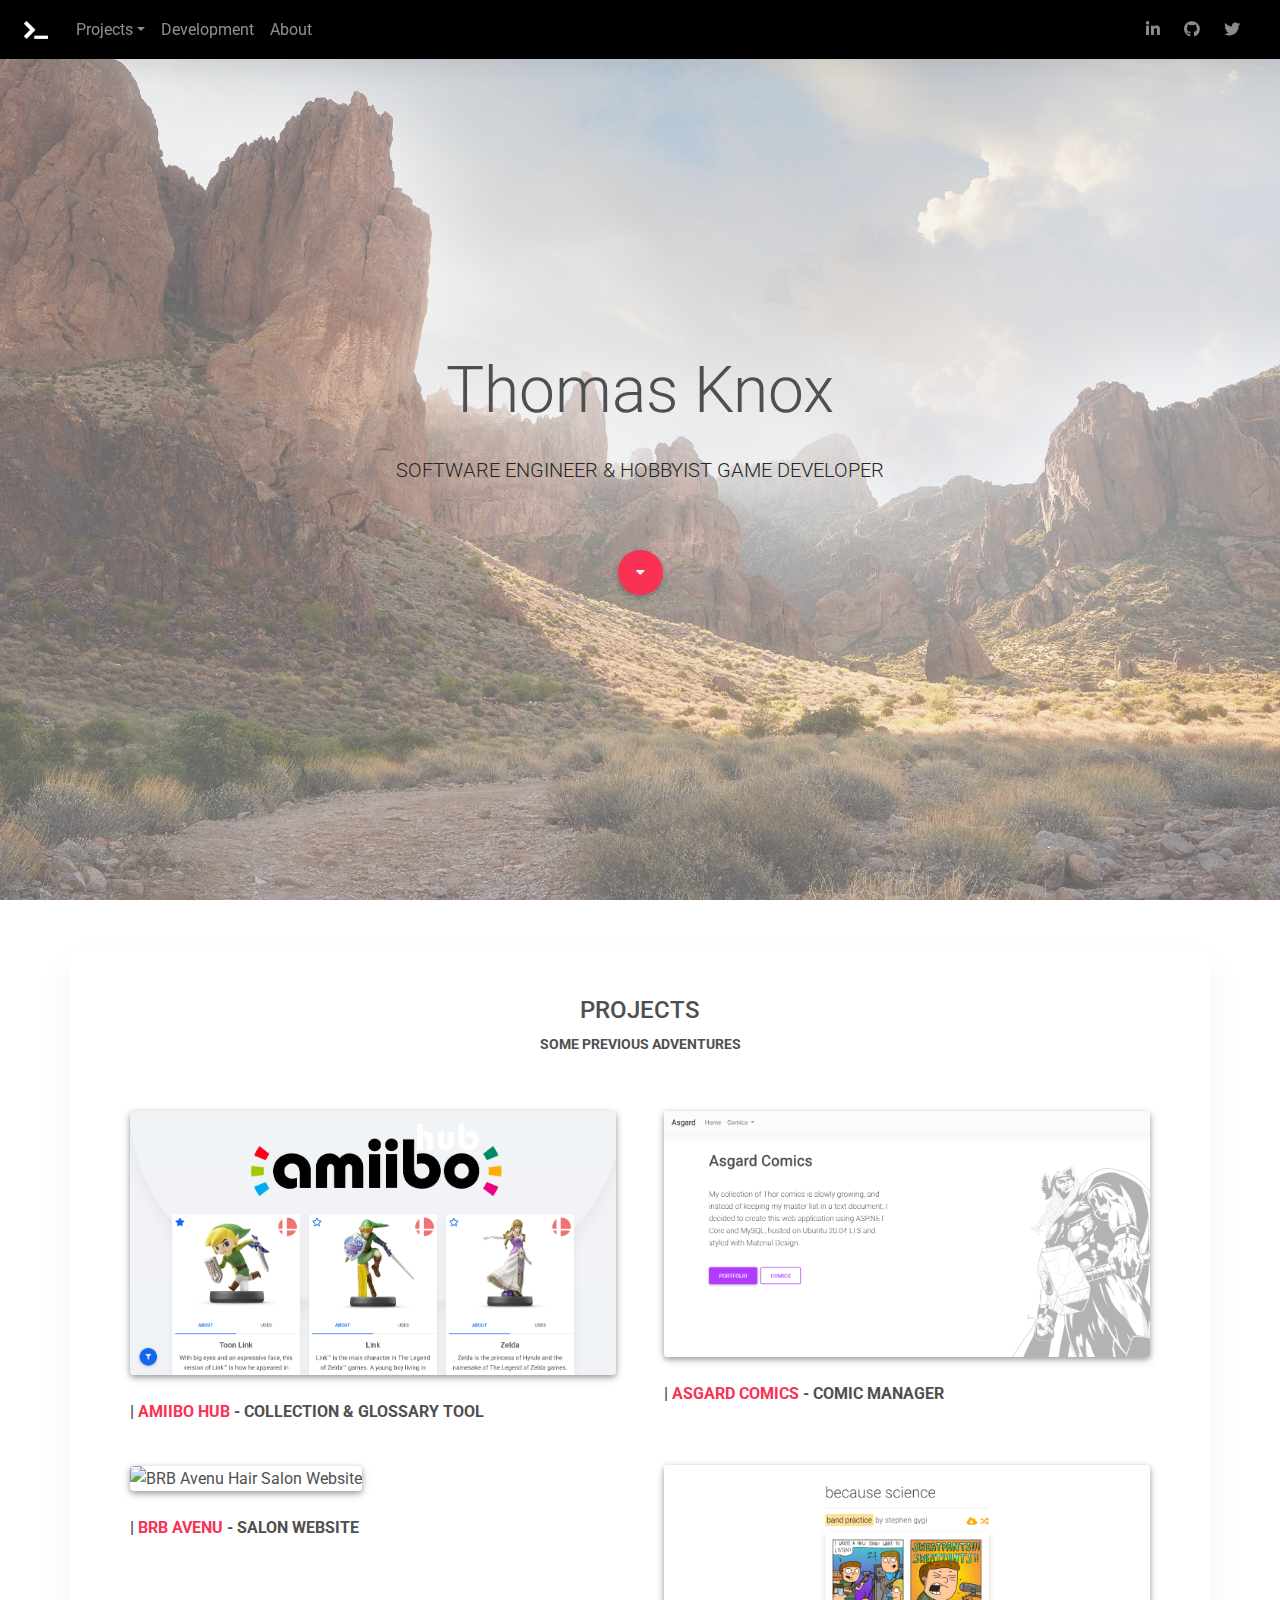
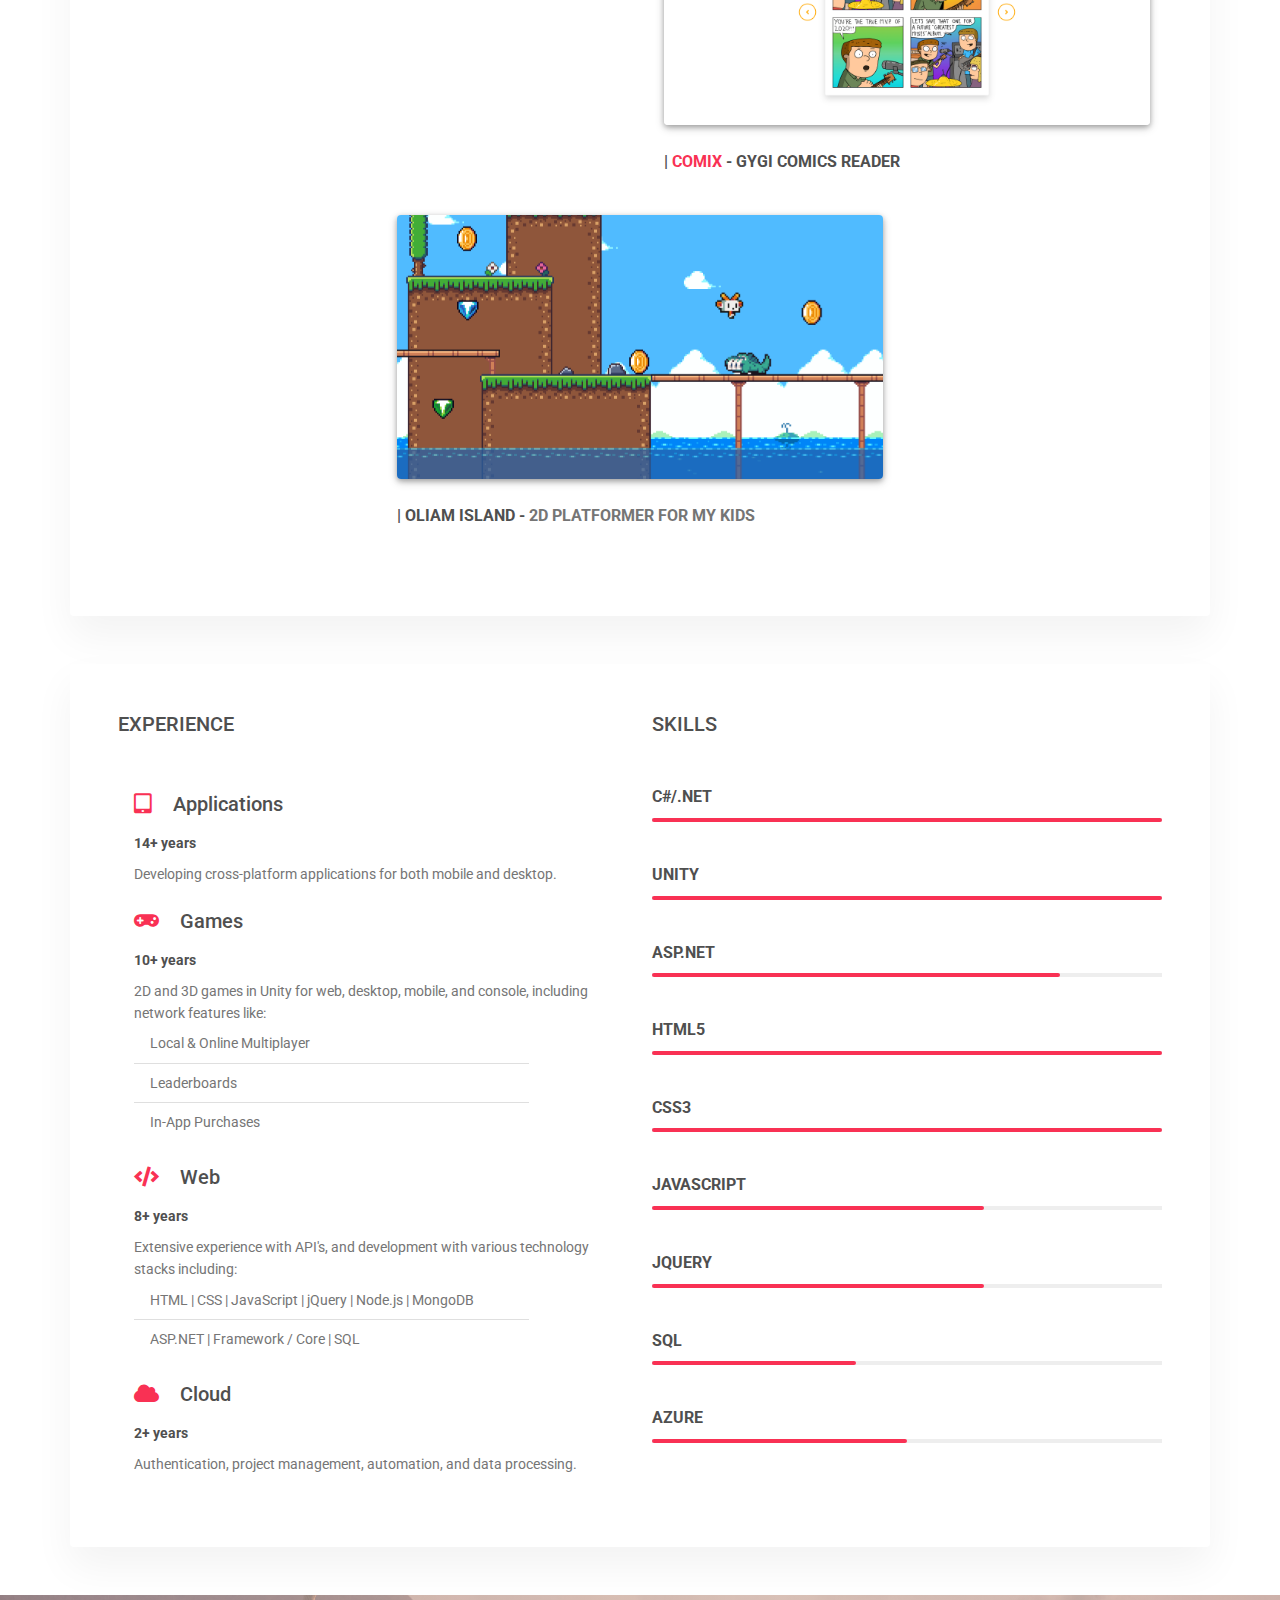
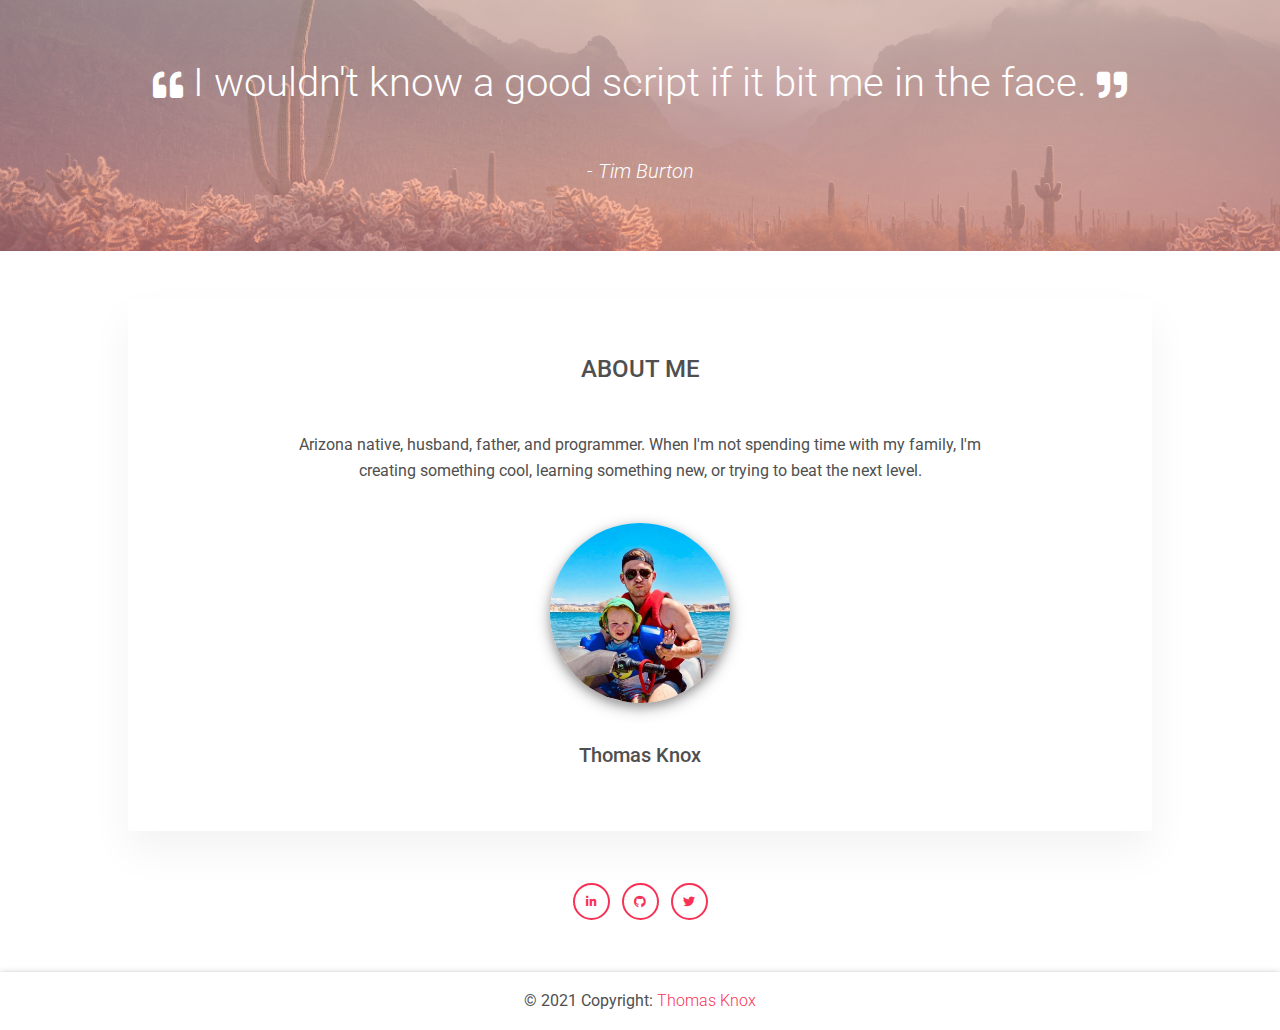
==== index.html @ 69477362 "updated asgard comics project link" ====
<!DOCTYPE html>
<html lang="en">

<head>
  <meta charset="UTF-8" />
  <meta name="viewport" content="width=device-width, initial-scale=1, shrink-to-fit=no" />
  <meta http-equiv="x-ua-compatible" content="ie=edge" />
  <title>Thomas Knox</title>
  <!-- icon -->
  <link rel="icon" href="img/favicon.ico" type="image/x-icon" />
  <!-- font awesome -->
  <link rel="stylesheet" href="https://use.fontawesome.com/releases/v5.15.2/css/all.css" />
  <!-- fonts -->
  <link rel="stylesheet" href="https://fonts.googleapis.com/css2?family=Roboto:wght@300;400;500;700&display=swap" />
  <!-- mdb -->
  <link rel="stylesheet" href="css/mdb.min.css" />
  <!-- custom -->
  <link rel="stylesheet" href="css/styles.css" />
  <link rel="stylesheet" href="fonts/styles.css" />
</head>

<body>

  <!-- navbar -->
  <nav class="navbar navbar-expand-lg fixed-top navbar-dark bg-black">
    <div class="container-fluid px-4">
      <a class="navbar-brand h3 my-auto" href="#">
        <img src="img/brand.png" height="24" alt="" loading="lazy" />
      </a>
      <button class="navbar-toggler ps-0" type="button" data-mdb-toggle="collapse" data-mdb-target="#navbar-collapsed"
        aria-controls="navbar-collapsed" aria-expanded="false" aria-label="Toggle navigation">
        <i class="fas fa-bars"></i>
      </button>
      <div class="collapse navbar-collapse" id="navbar-collapsed">
        <ul class="navbar-nav me-auto mb-2 mb-lg-0">
          <li class="nav-item dropdown">
            <a class="nav-link dropdown-toggle" id="navbarDropdown" role="button" data-mdb-toggle="dropdown"
              aria-expanded="false">Projects</a>
            <ul class="dropdown-menu" aria-labelledby="navbarDropdown">
              <li>
                <a class="dropdown-item amiibo-font" target="_blank" href="https://thorknox.dev/amiibo-hub/">
                  Amiibo Hub
                </a>
              </li>
              <li>
                <a class="dropdown-item norse-font" target="_blank" href="http://74.91.126.238/">
                  Asgard Comics
                </a>
              </li>
              <li>
                <a class="dropdown-item comix-font" target="_blank" href="https://thorknox.dev/comix/">
                  Comix
                </a>
              </li>
              <li>
                <a class="dropdown-item pokemon-font disabled" href="#!">
                  Dex+
                </a>
              </li>
            </ul>
          </li>
          <li class="nav-item">
            <a class="nav-link" aria-current="page" href="#development-experience" 
              data-mdb-smooth-scroll="smooth-scroll" data-mdb-offset="50" data-mdb-duration="150">
              Development
            </a>
          </li>
          <!--
          <li class="nav-item">
            <a class="nav-link" aria-current="page" href="#services" data-mdb-smooth-scroll="smooth-scroll"
              data-mdb-offset="150" data-mdb-duration="225">
              Services
            </a>
          </li>
          -->
          <li class="nav-item">
            <a class="nav-link" aria-current="page" href="#about-me" data-mdb-smooth-scroll="smooth-scroll"
              data-mdb-offset="100" data-mdb-duration="300">
              About
            </a>
          </li>
        </ul>
        <ul class="navbar-nav flex-row">
          <li class="nav-item">
            <a class="nav-link" target="_blank" href="https://www.linkedin.com/in/thomas-knox-584326206/">
              <i class="fab fa-linkedin-in pe-2"></i>
            </a>
          </li>
          <li class="nav-item">
            <a class="nav-link" target="_blank" href="https://github.com/thorkdev">
              <i class="fab fa-github pe-2"></i>
            </a>
          </li>
          <li class="nav-item">
            <a class="nav-link" target="_blank" href="https://twitter.com/thorknox">
              <i class="fab fa-twitter pe-2"></i>
            </a>
          </li>
        </ul>
      </div>
    </div>
  </nav>

  <!-- intro -->
  <div id="intro" class="text-center bg-image vh-100" style="background-image: url('img/background.jpg');">
    <div class="mask" id="intro-mask">
      <div class="d-flex justify-content-center align-items-center h-100 mt-4">
        <div class="">
          <h1 class="display-3 mb-4">
            Thomas Knox
          </h1>
          <p class="text-uppercase text-dark lead mb-5 px-3">
            Software Engineer & Hobbyist Game Developer
          </p>
          <a href="#projects" class="mt-3 btn btn-floating btn-lg btn-danger"
            data-mdb-smooth-scroll="smooth-scroll" data-mdb-offset="100" data-mdb-duration="150">
            <i class="fas fa-caret-down" aria-hidden="true"></i>
          </a>
        </div>
      </div>
    </div>
  </div>

  <!-- projects -->
  <div class="container my-5 p-5 shadow-5 rounded" id="projects">
    <h4 class="text-uppercase text-center">Projects</h4>
    <p class="text-center font-weight-bold small text-uppercase mb-5 pb-2">Some Previous Adventures</p>
    <!--
    <p class="text-center mb-5 mx-auto w-responsive">
      Here are a few things I've been working on recently.
    </p>
    -->
    <div class="lightbox">
      <div class="row d-flex justify-content-center">
        <div class="col-lg-6 mb-4 px-4">
          <img src="img/projects/project-amiibo-hub.png" data-mdb-caption="Quickly filter amiibos, their games, and uses therein."
            data-mdb-img="img/projects/project-amiibo-hub.png" alt="Amiibo Hub Landing Page"
            class="w-100 shadow-1-strong rounded" data-mdb-toggle="tooltip" title="HTML, CSS, JS, JQuery, Material Design" />
            <p class="text-uppercase font-weight-bold mt-4">
              | <a class="link-danger" href="https://thorknox.dev/amiibo-hub/" target="_blank">Amiibo Hub</a> - Collection & Glossary Tool</p>
        </div>
        <div class="col-lg-6 mb-4 px-4">
          <img src="img/projects/project-asgard-comics.png" data-mdb-caption="An Asp.Net Core Web Application I developed to manage my comic book collection."
            data-mdb-img="img/projects/project-asgard-comics.png" alt="Asgard Comics"
            class="w-100 shadow-1-strong rounded" data-mdb-toggle="tooltip" title="Asp.Net Core, HTML, CSS, JS, JQuery, Material Design" />
          <p class="text-uppercase font-weight-bold mt-4">
            | <a class="link-danger" href="https://asgardcomics.azurewebsites.net/" target="_blank">Asgard Comics</a> - Comic Manager</p>
        </div>
        <div class="col-lg-6 mb-4 px-4">
          <img src="img/projects/project-brb-avenu.png" data-mdb-caption="A website I was contracted to design and maintain."
            data-mdb-img="img/projects/project-brb-avenu.png" alt="BRB Avenu Hair Salon Website"
            class="w-100 shadow-1-strong rounded" data-mdb-toggle="tooltip" title="HTML, CSS, JS, Material Design" />
          <p class="text-uppercase font-weight-bold mt-4">
            | <a class="link-danger" href="https://brbavenu.com/" target="_blank">BRB Avenu</a> - Salon Website</p>
        </div>
        <div class="col-lg-6 mb-4 px-4">
          <img src="img/projects/project-comix.png" data-mdb-caption="My friend wanted to read the comics he made!"
            data-mdb-img="img/projects/project-comix.png" alt="Stephen Gygi (Because Science) Comics Reader Website"
            class="w-100 shadow-1-strong rounded" data-mdb-toggle="tooltip" title="HTML, CSS, JS, JQuery, Material Design" />
          <p class="text-uppercase font-weight-bold mt-4">
            | <a class="link-danger" href="https://thorknox.dev/comix/" target="_blank">Comix</a> - Gygi Comics Reader</p>
        </div>
        <div class="col-lg-6 mb-4 px-4">
          <img src="img/projects/project-oliam-island-1.png"
          data-mdb-caption="Level 3 of Oliam Island - a platformer I'm making for my kids." 
            data-mdb-img="img/projects/project-oliam-island-1.png" alt="Kid Friendly 2D Platformer - Level 3 "
            class="w-100 shadow-1-strong rounded" data-mdb-toggle="tooltip" title="C#, Unity" />
            <!-- hidden image -->
            <img src="img/projects/project-oliam-island-0.png" 
              data-mdb-caption="Level select for Oliam Island - a platformer I'm making for my kids."
              data-mdb-img="img/projects/project-oliam-island-0.png" alt="Kid Friendly 2D Platformer - Level Select" 
              style="display: none;" />
            <p class="text-uppercase font-weight-bold mt-4">| Oliam Island -
              <span class="text-muted">2D Platformer for My Kids</span>
            </p>
        </div>
      </div>
    </div>
  </div>

  <!-- development & experience -->
  <div class="container my-5 p-5 shadow-5 rounded" id="development-experience">
    <div class="row">
      <div class="col-lg-6 mb-3 mb-lg-0 pb-2 pb-lg-0 pb-xl-2">
        <h5 class="text-uppercase mb-5">Experience</h5>
        <!-- app development -->
        <figure class="border-left border-danger ps-3 py-2 mb-2">
          <blockquote class="blockquote">
            <h5 class="pb-3">
              <i class="fas fa-tablet-alt me-3 text-danger" aria-hidden="true"></i>
              Applications
            </h5>
          </blockquote>
          <figcaption class="blockquote-footer mb-0">
            <p class="font-weight-bold text-body mb-2">14+ years</p>
            <p class="mb-0">Developing cross-platform applications for both mobile and desktop.</p>
          </figcaption>
        </figure>
        <!-- game development -->
        <figure class="border-left border-danger ps-3 py-2 mb-2">
          <blockquote class="blockquote">
            <h5 class="pb-3">
              <i class="fas fa-gamepad me-3 text-danger" aria-hidden="true"></i>
              Games
            </h5>
          </blockquote>
          <figcaption class="blockquote-footer mb-0">
            <p class="font-weight-bold text-body mb-2">10+ years</p>
            <p class="mb-0">2D and 3D games in Unity for web, desktop, mobile, and console, including network features
              like:</p>
            <ul class="list-group list-group-flush">
              <li class="list-group-item text-muted">Local & Online Multiplayer</li>
              <li class="list-group-item text-muted">Leaderboards</li>
              <li class="list-group-item text-muted">In-App Purchases</li>
            </ul>
          </figcaption>
        </figure>
        <!-- web development -->
        <figure class="border-left border-danger ps-3 py-2 mb-2">
          <blockquote class="blockquote">
            <h5 class="pb-3">
              <i class="fas fa-code me-3 text-danger" aria-hidden="true"></i>
              Web
            </h5>
          </blockquote>
          <figcaption class="blockquote-footer mb-0">
            <p class="font-weight-bold text-body mb-2">8+ years</p>
            <p class="mb-0">Extensive experience with API's, and development with various technology stacks including:
            </p>
            <ul class="list-group list-group-flush">
              <li class="list-group-item text-muted">HTML | CSS | JavaScript | jQuery | Node.js | MongoDB</li>
              <li class="list-group-item text-muted">ASP.NET | Framework / Core | SQL</li>
            </ul>
          </figcaption>
        </figure>
        <!-- cloud development -->
        <figure class="border-left border-danger ps-3 py-2 mb-2">
          <blockquote class="blockquote">
            <h5 class="pb-3">
              <i class="fas fa-cloud me-3 text-danger" aria-hidden="true"></i>
              Cloud
            </h5>
          </blockquote>
          <figcaption class="blockquote-footer mb-0">
            <p class="font-weight-bold text-body mb-2">2+ years</p>
            <p class="mb-0">Authentication, project management, automation, and data processing.</p>
          </figcaption>
        </figure>
      </div>
      <div class="col-lg-6 text-uppercase">
        <h5 class="text-uppercase mb-5">Skills</h5>
        <p class="font-weight-bold mb-2">C#/.Net</p>
        <div class="progress">
          <div class="progress-bar bg-danger rounded" role="progressbar" style="width: 100%;" aria-valuenow="25" aria-valuemin="0"
            aria-valuemax="100"></div>
        </div>
        <p class="font-weight-bold pt-4 mt-3 mb-2">Unity</p>
        <div class="progress">
          <div class="progress-bar bg-danger rounded" role="progressbar" style="width: 100%;" aria-valuenow="25" aria-valuemin="0"
            aria-valuemax="100"></div>
        </div>
        <p class="font-weight-bold pt-4 mt-3 mb-2">ASP.Net</p>
        <div class="progress">
          <div class="progress-bar bg-danger rounded" role="progressbar" style="width: 80%;" aria-valuenow="25" aria-valuemin="0"
            aria-valuemax="100"></div>
        </div>
        <p class="font-weight-bold pt-4 mt-3 mb-2">HTML5</p>
        <div class="progress">
          <div class="progress-bar bg-danger rounded" role="progressbar" style="width: 100%;" aria-valuenow="25" aria-valuemin="0"
            aria-valuemax="100"></div>
        </div>
        <p class="font-weight-bold pt-4 mt-3 mb-2">Css3</p>
        <div class="progress">
          <div class="progress-bar bg-danger rounded" role="progressbar" style="width: 100%;" aria-valuenow="25" aria-valuemin="0"
            aria-valuemax="100"></div>
        </div>
        <p class="font-weight-bold pt-4 mt-3 mb-2">Javascript</p>
        <div class="progress">
          <div class="progress-bar bg-danger rounded" role="progressbar" style="width: 65%;" aria-valuenow="25" aria-valuemin="0"
            aria-valuemax="100"></div>
        </div>
        <p class="font-weight-bold pt-4 mt-3 mb-2">JQuery</p>
        <div class="progress">
          <div class="progress-bar bg-danger rounded" role="progressbar" style="width: 65%;" aria-valuenow="25" aria-valuemin="0"
            aria-valuemax="100"></div>
        </div>
        <p class="font-weight-bold pt-4 mt-3 mb-2">SQL</p>
        <div class="progress">
          <div class="progress-bar bg-danger rounded" role="progressbar" style="width: 40%;" aria-valuenow="25" aria-valuemin="0"
            aria-valuemax="100"></div>
        </div>
        <p class="font-weight-bold pt-4 mt-3 mb-2">Azure</p>
        <div class="progress">
          <div class="progress-bar bg-danger rounded" role="progressbar" style="width: 50%;" aria-valuenow="25" aria-valuemin="0"
            aria-valuemax="100"></div>
        </div>
      </div>
    </div>
  </div>

  <!-- quote -->
  <div class="bg-image text-center" style="background-image:url('img/quote.jpg'); height: 256px;">
    <div class="mask" id="quote-mask">
      <div class="d-flex justify-content-center align-items-center h-100">
        <div class="text-white">
          <p class="display-6 mb-5 px-3">
            <i class="fas fa-quote-left fa-xs" aria-hidden="true"></i>
            I wouldn't know a good script if it bit me in the face.
            <i class="fas fa-quote-right fa-xs" aria-hidden="true"></i>
          </p>
          <p class="lead font-italic mb-0">- Tim Burton </p>
        </div>
      </div>
    </div>
  </div>

  <!-- services -->
  <!--
  <div class="container rounded shadow-5 my-5 py-5" id="services" style="max-width: 80vw;">
    <section class="text-center">
      <h3 class="text-center mb-5">Services</h3>
      <div class="row px-5">
        <div class="col-md-4 mb-4 mb-md-0">
          <div class="card shadow-4" style="min-height: 100%;">
            <div class="card-body">
              <i class="fas fa-code fa-3x mt-3 text-danger"></i>
              <h5 class="card-title my-4">Web Design</h5>
              <p class="card-text mb-3">Create a custom and tailored website for all of your needs.</p>
            </div>
          </div>
        </div>
        <div class="col-md-4 mb-4 mb-md-0">
          <div class="card shadow-4" style="min-height: 100%;">
            <div class="card-body">
              <i class="fas fa-tablet-alt fa-3x mt-3 text-danger"></i>
              <h5 class="card-title my-4">Apps & Games</h5>
              <p class="card-text mb-3">Design, develop, and publish your next ingeniuos idea!</p>
            </div>
          </div>
        </div>
        <div class="col-md-4 mb-4 mb-md-0">
          <div class="card shadow-4" style="min-height: 100%;">
            <div class="card-body">
              <i class="fas fa-store fa-3x mt-3 text-danger"></i>
              <h5 class="card-title my-4">Startup</h5>
              <p class="card-text mb-3">Complete technology consultation to discover all of your needs and their
                solutions.</p>
            </div>
          </div>
        </div>
      </div>
    </section>
  </div>
  -->

  <!-- about me -->
  <div class="container my-5 py-5 shadow-5" id="about-me" style="max-width: 80vw;">
    <section class="p-2 text-center">
      <h4 class="text-uppercase mb-5">About Me</h4>
      <p class="mb-4 mx-auto w-responsive">
        Arizona native, husband, father, and programmer. When I'm not spending time with my family,
        I'm creating something cool, learning something new, or trying to beat the next level.
      </p>
      <div class="mb-1 mx-auto">
        <div class="bg-image ripple p-3" data-mdb-ripple-color="light">
          <img class="img-fluid rounded-circle mb-4 shadow-2-strong" src="img/me.jpg" alt="thomas-knox" style="width: 180px" />
        </div>
        <h5>Thomas Knox</h5>
        <!--<p>Software Engineer</p>-->
      </div>
    </section>
  </div>

  <!-- footer -->
  <footer class="text-center">
    <div class="container">
      <section class="mb-5">
        <!-- linkedin -->
        <a class="btn btn-outline-danger btn-floating m-1" target="_blank"
          href="https://www.linkedin.com/in/thomas-knox-584326206/" role="button">
          <i class="fab fa-linkedin-in"></i>
        </a>
        <!-- github -->
        <a class="btn btn-outline-danger btn-floating m-1" target="_blank" href="https://github.com/thorkdev"
          role="button">
          <i class="fab fa-github"></i>
        </a>
        <!-- twitter -->
        <a class="btn btn-outline-danger btn-floating m-1" target="_blank" href="https://twitter.com/thorknox"
          role="button">
          <i class="fab fa-twitter"></i>
        </a>
      </section>
    </div>
    <div class="text-center shadow-1-strong p-3">
      © 2021 Copyright:
      <a class="link-danger font-weight-light" href="https://thorknox.dev/">Thomas Knox</a>
    </div>
  </footer>

  <!-- mdb -->
  <script type="text/javascript" src="js/mdb.min.js"></script>
  <script type="text/javascript" src="js/storage.min.js"></script>
  <!-- jquery -->
  <script type="text/javascript" src="js/jquery-3.6.0.min.js"></script>
  <script type="text/javascript" src="js/jquery.wait.js"></script>
  <!-- custom -->
  <script type="text/javascript" src="js/scripts.js"></script>
</body>

</html>
---- css/styles.css ----
::-moz-selection { /* firefox */
	color: #FBFBFB;
	background: #F93154;
}
  
::selection {
	color: #FBFBFB;
	background: #F93154;
}

.blockquote-footer:before {
	content: none;
}

.border-left {
	border-left-width: 3px !important;
}

figcaption ul li {
	max-width: 80%;;
}

#navbar-collapsed li a:hover {
	color: #F93154;
}

#quote-mask {
	background: #ff9a9e57;
	background: -webkit-linear-gradient(to top, rgba(255, 154, 158, 0.5), rgba(250, 208, 196, 0.5));
	background: linear-gradient(to top, rgba(255, 154, 158, 0.5), rgba(250, 208, 196, 0.5))
}

#intro-mask {
	background: #e6e9f057;
	background: -webkit-linear-gradient(to top, rgba(230, 233, 240, 0.4), rgba(238, 241, 245, 0.4));
	background: linear-gradient(to top, rgba(230, 233, 240, 0.4), rgba(238, 241, 245, 0.4))
}
---- fonts/styles.css ----
@font-face {
	font-family: 'amiibo-font';
	src: url('amiibo-font/amiibo-font.woff2') format('woff2'), /* newer */
		 url('amiibo-font/amiibo-font.woff') format('woff'); /* older */
}

@font-face {
	font-family: 'pokemon-font';
	src: url('pokemon-font/pocket-monk.woff2') format('woff2'), /* newer */
		 url('pokemon-font/pocket-monk.woff') format('woff'); /* older */
}

@font-face {
	font-family: 'comix-font';
	src: url('comix-font/comix.woff2') format('woff2'), /* newer */
		 url('comix-font/comix.woff') format('woff'); /* older */
}

@font-face {
	font-family: 'norse-font';
	src: url('norse-font/norse.woff2') format('woff2'), /* newer */
		 url('norse-font/norse.woff') format('woff'); /* older */
}

.amiibo-font {
	font-family: 'amiibo-font';
}

.pokemon-font {
	font-family: 'pokemon-font';
}

.comix-font {
	font-family: 'comix-font';
	letter-spacing: 2px;
}

.norse-font {
	font-family: 'norse-font';
}
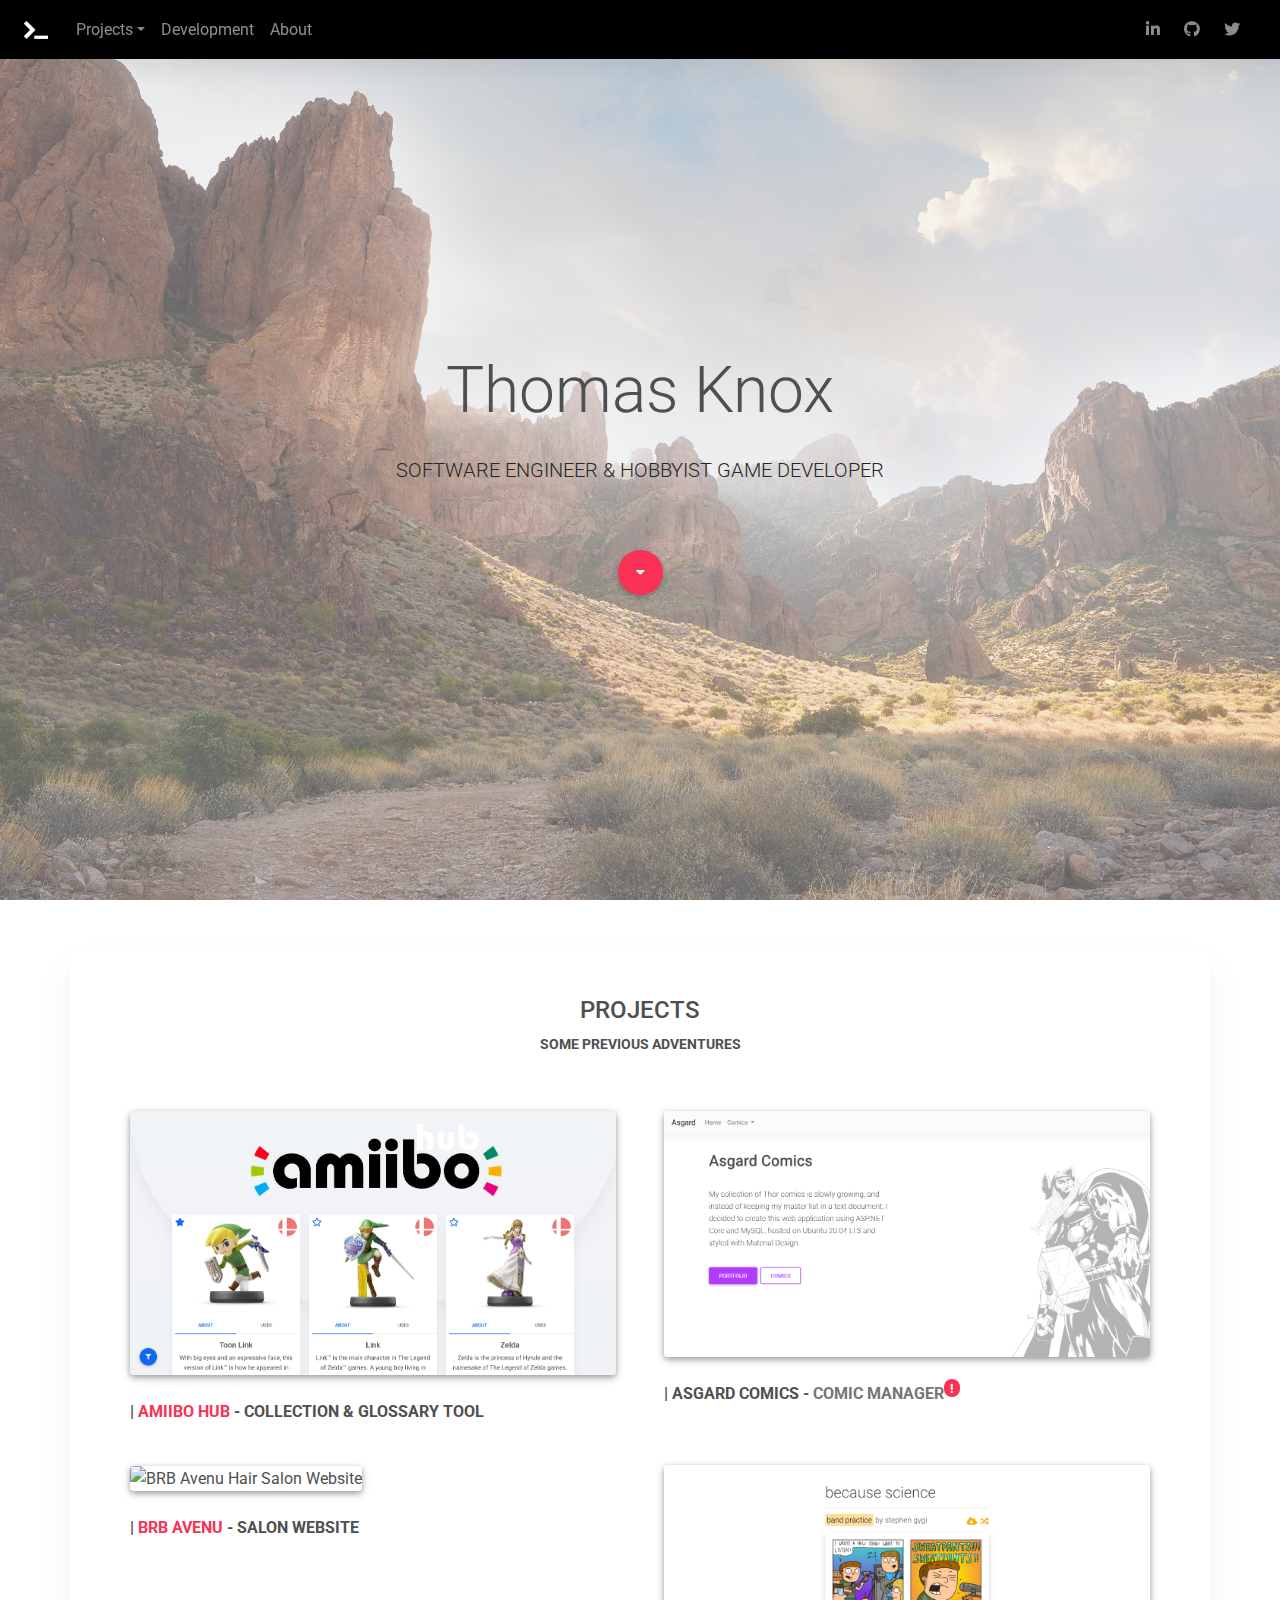
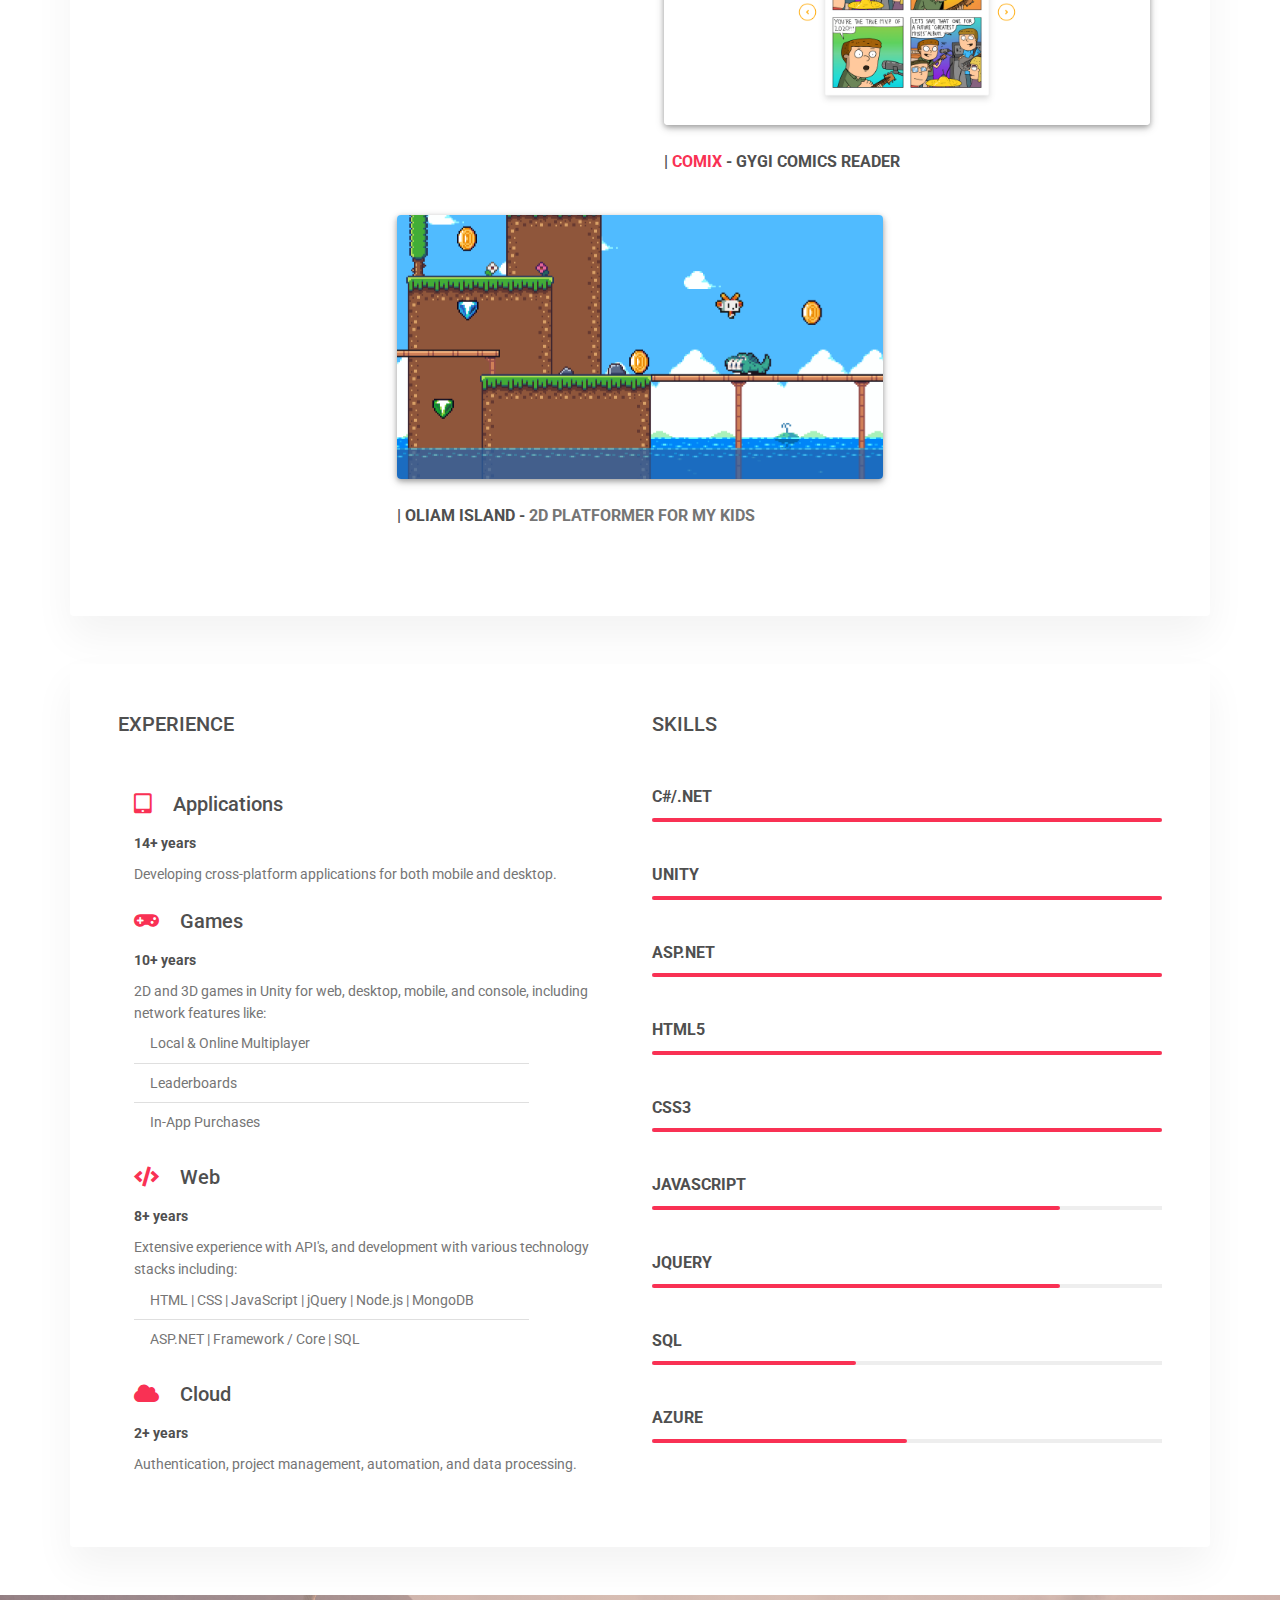
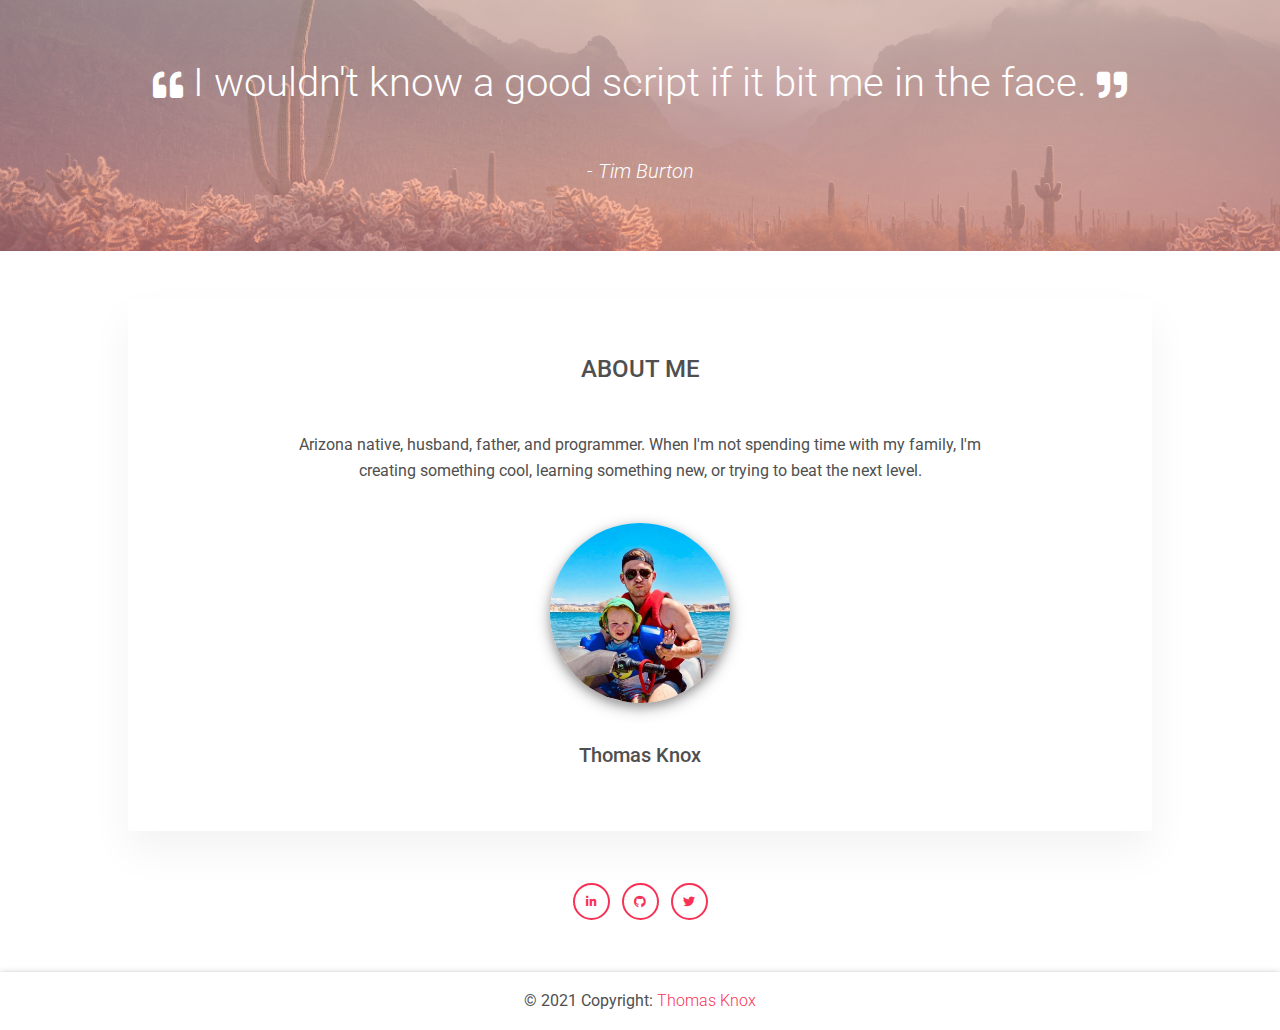
==== commit 0ef68a50: "updated site" ====
--- a/index.html
+++ b/index.html
@@ -143,8 +143,20 @@
           <img src="img/projects/project-asgard-comics.png" data-mdb-caption="An Asp.Net Core Web Application I developed to manage my comic book collection."
             data-mdb-img="img/projects/project-asgard-comics.png" alt="Asgard Comics"
             class="w-100 shadow-1-strong rounded" data-mdb-toggle="tooltip" title="Asp.Net Core, HTML, CSS, JS, JQuery, Material Design" />
-          <p class="text-uppercase font-weight-bold mt-4">
-            | <a class="link-danger" href="https://asgardcomics.azurewebsites.net/" target="_blank">Asgard Comics</a> - Comic Manager</p>
+          <img src="img/projects/asgard/asgard-search-desktop.png" data-mdb-caption="Search View for Desktop"
+            data-mdb-img="img/projects/asgard/asgard-search-desktop.png" alt="Asgard Comics Search View" style="display: none;" />
+          <img src="img/projects/asgard/asgard-details-desktop.png" data-mdb-caption="Comic Details View for Desktop"
+            data-mdb-img="img/projects/asgard/asgard-details-desktop.png" alt="Asgard Comics Comic Details View" style="display: none;" />
+          <img src="img/projects/asgard/asgard-cards-desktop.png" data-mdb-caption="Cards List View for Desktop"
+            data-mdb-img="img/projects/asgard/asgard-cards-desktop.png" alt="Asgard Comics Cards List View" style="display: none;" />
+          <img src="img/projects/asgard/asgard-home-nav-mobile.png" data-mdb-caption="Home displaying Nav Dropdown on Mobile"
+            data-mdb-img="img/projects/asgard/asgard-home-nav-mobile.png" alt="Asgard Comics Home with Nav Dropdown" style="display: none;" />
+          <img src="img/projects/asgard/asgard-cards-mobile.png" data-mdb-caption="Cards List View on Mobile"
+            data-mdb-img="img/projects/asgard/asgard-cards-mobile.png" alt="Asgard Comics Cards List View" style="display: none;" />
+          <p class="text-uppercase font-weight-bold mt-4" data-mdb-toggle="tooltip" title="Stopped Azure hosting to reduce costs...">
+            | Asgard Comics - <span class="text-muted">Comic Manager</span>
+            <span class="badge rounded-pill badge-notification bg-danger ms-0" style="font-size: small;">!</span>
+          </p>
         </div>
         <div class="col-lg-6 mb-4 px-4">
           <img src="img/projects/project-brb-avenu.png" data-mdb-caption="A website I was contracted to design and maintain."
@@ -261,27 +273,27 @@
         </div>
         <p class="font-weight-bold pt-4 mt-3 mb-2">ASP.Net</p>
         <div class="progress">
+          <div class="progress-bar bg-danger rounded" role="progressbar" style="width: 100%;" aria-valuenow="25" aria-valuemin="0"
+            aria-valuemax="100"></div>
+        </div>
+        <p class="font-weight-bold pt-4 mt-3 mb-2">HTML5</p>
+        <div class="progress">
+          <div class="progress-bar bg-danger rounded" role="progressbar" style="width: 100%;" aria-valuenow="25" aria-valuemin="0"
+            aria-valuemax="100"></div>
+        </div>
+        <p class="font-weight-bold pt-4 mt-3 mb-2">Css3</p>
+        <div class="progress">
+          <div class="progress-bar bg-danger rounded" role="progressbar" style="width: 100%;" aria-valuenow="25" aria-valuemin="0"
+            aria-valuemax="100"></div>
+        </div>
+        <p class="font-weight-bold pt-4 mt-3 mb-2">Javascript</p>
+        <div class="progress">
           <div class="progress-bar bg-danger rounded" role="progressbar" style="width: 80%;" aria-valuenow="25" aria-valuemin="0"
             aria-valuemax="100"></div>
         </div>
-        <p class="font-weight-bold pt-4 mt-3 mb-2">HTML5</p>
-        <div class="progress">
-          <div class="progress-bar bg-danger rounded" role="progressbar" style="width: 100%;" aria-valuenow="25" aria-valuemin="0"
-            aria-valuemax="100"></div>
-        </div>
-        <p class="font-weight-bold pt-4 mt-3 mb-2">Css3</p>
-        <div class="progress">
-          <div class="progress-bar bg-danger rounded" role="progressbar" style="width: 100%;" aria-valuenow="25" aria-valuemin="0"
-            aria-valuemax="100"></div>
-        </div>
-        <p class="font-weight-bold pt-4 mt-3 mb-2">Javascript</p>
-        <div class="progress">
-          <div class="progress-bar bg-danger rounded" role="progressbar" style="width: 65%;" aria-valuenow="25" aria-valuemin="0"
-            aria-valuemax="100"></div>
-        </div>
         <p class="font-weight-bold pt-4 mt-3 mb-2">JQuery</p>
         <div class="progress">
-          <div class="progress-bar bg-danger rounded" role="progressbar" style="width: 65%;" aria-valuenow="25" aria-valuemin="0"
+          <div class="progress-bar bg-danger rounded" role="progressbar" style="width: 80%;" aria-valuenow="25" aria-valuemin="0"
             aria-valuemax="100"></div>
         </div>
         <p class="font-weight-bold pt-4 mt-3 mb-2">SQL</p>
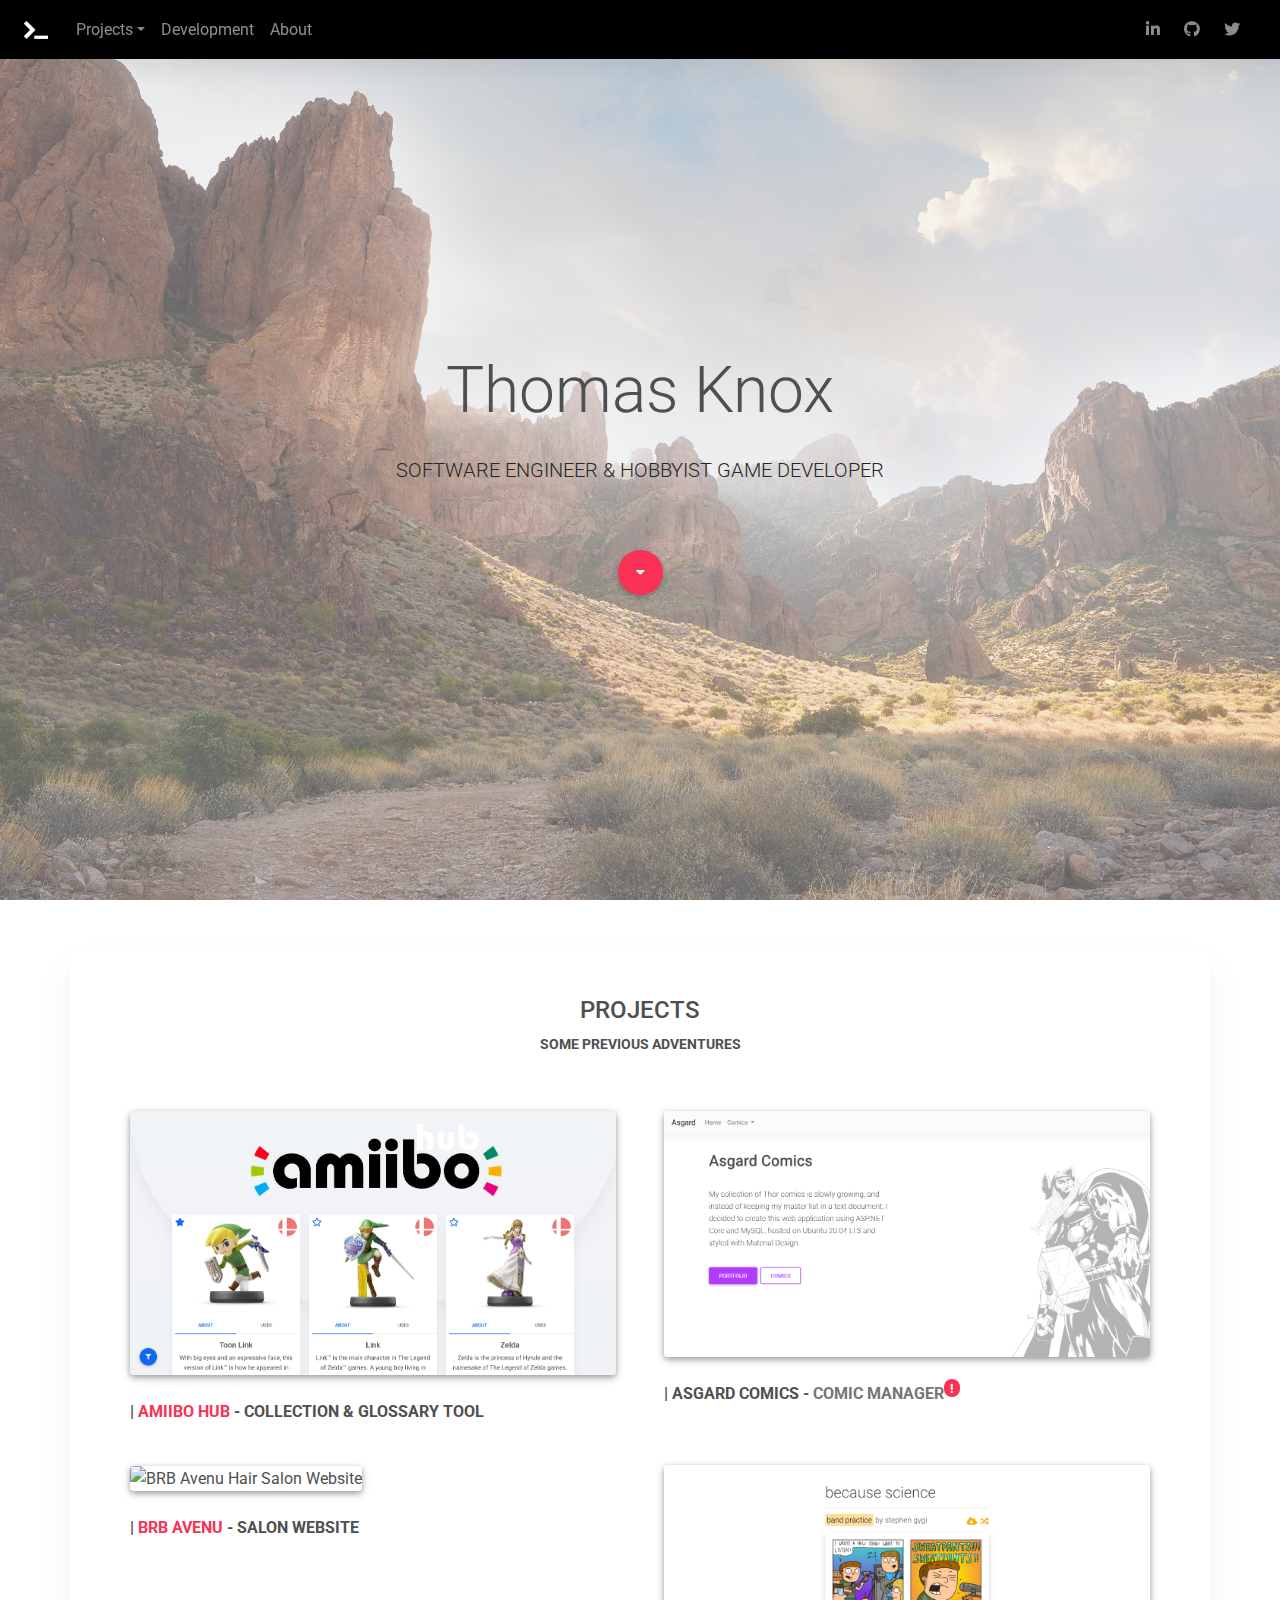
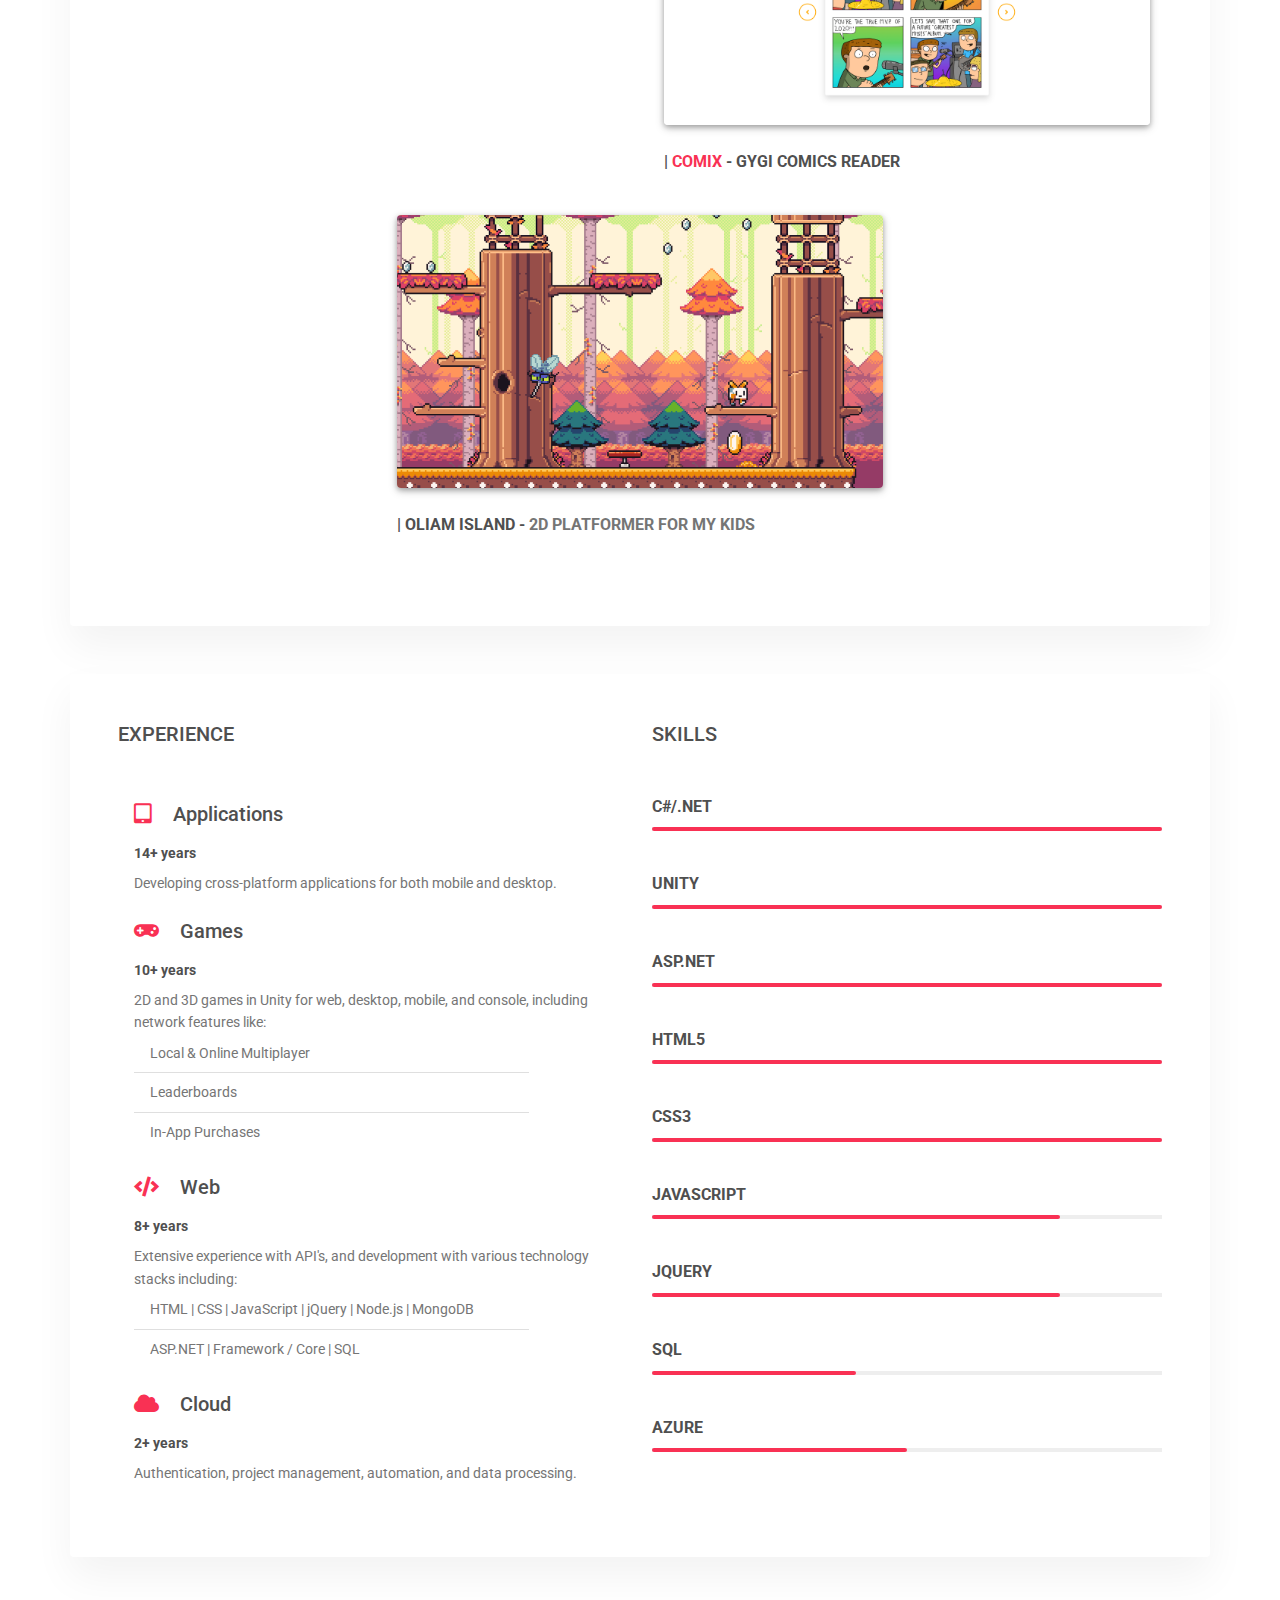
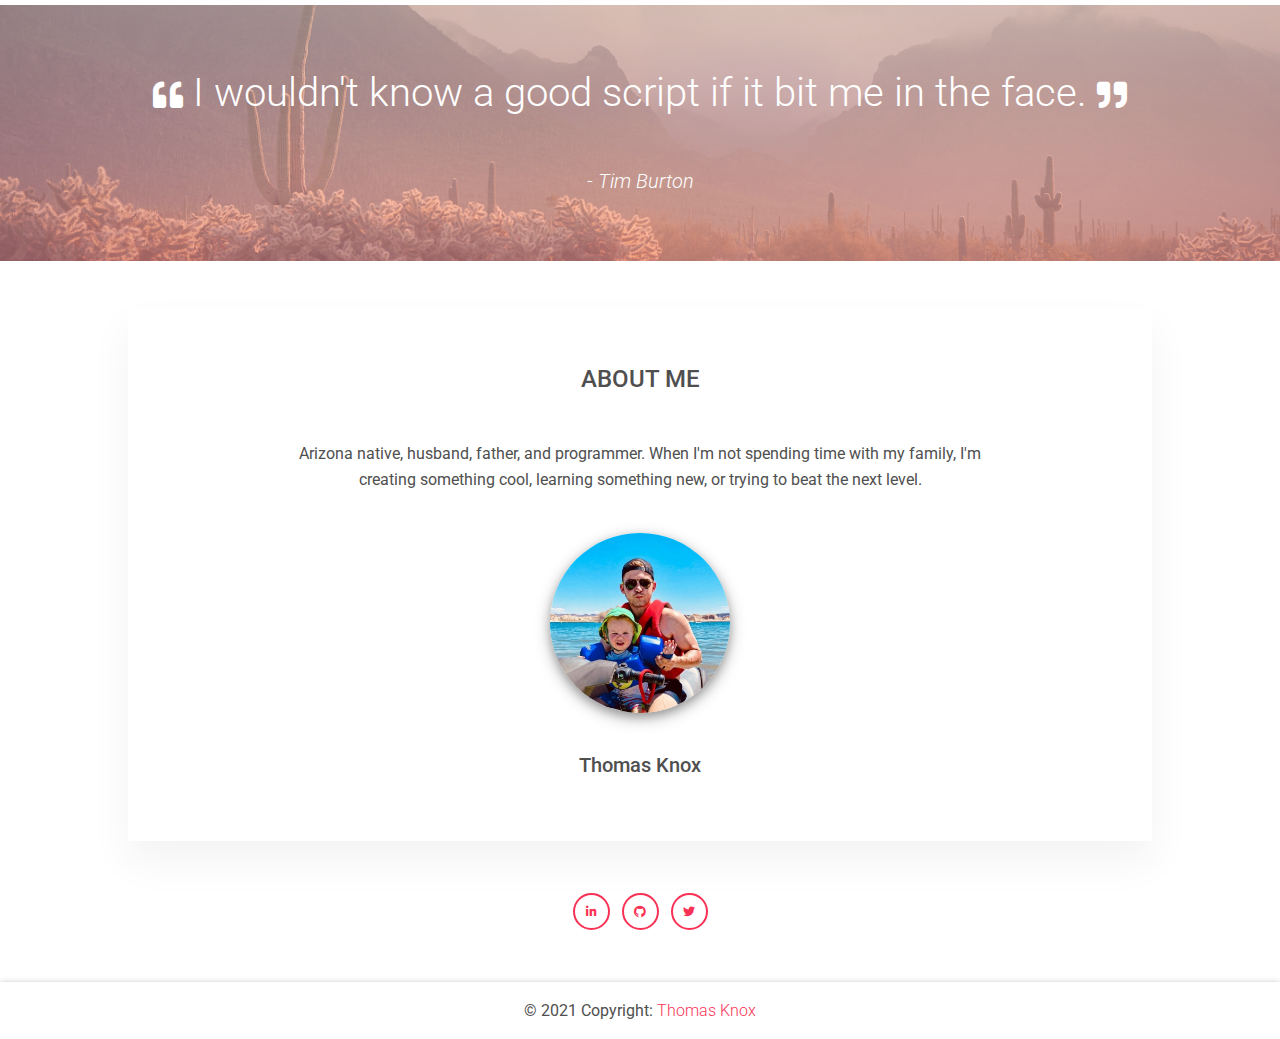
==== commit 26b5f616: "updated oliam island images" ====
--- a/index.html
+++ b/index.html
@@ -173,15 +173,23 @@
             | <a class="link-danger" href="https://thorknox.dev/comix/" target="_blank">Comix</a> - Gygi Comics Reader</p>
         </div>
         <div class="col-lg-6 mb-4 px-4">
-          <img src="img/projects/project-oliam-island-1.png"
-          data-mdb-caption="Level 3 of Oliam Island - a platformer I'm making for my kids." 
-            data-mdb-img="img/projects/project-oliam-island-1.png" alt="Kid Friendly 2D Platformer - Level 3 "
+          <img src="img/projects/project-oliam-island-0.png"
+          data-mdb-caption="Level 4 of Oliam Island - a platformer I'm making for my kids." 
+            data-mdb-img="img/projects/project-oliam-island-0.png" alt="Kid Friendly 2D Platformer - Level 4"
             class="w-100 shadow-1-strong rounded" data-mdb-toggle="tooltip" title="C#, Unity" />
             <!-- hidden image -->
-            <img src="img/projects/project-oliam-island-0.png" 
-              data-mdb-caption="Level select for Oliam Island - a platformer I'm making for my kids."
-              data-mdb-img="img/projects/project-oliam-island-0.png" alt="Kid Friendly 2D Platformer - Level Select" 
+            <img src="img/projects/project-oliam-island-1.png" 
+              data-mdb-caption="Level 3 for Oliam Island - a platformer I'm making for my kids."
+              data-mdb-img="img/projects/project-oliam-island-1.png" alt="Kid Friendly 2D Platformer - Level 3" 
               style="display: none;" />
+            <img src="img/projects/project-oliam-island-2.png" 
+              data-mdb-caption="A Secret Bonus Level for Oliam Island - a platformer I'm making for my kids."
+              data-mdb-img="img/projects/project-oliam-island-2.png" alt="Kid Friendly 2D Platformer - Secret Bonus Level" 
+              style="display: none;" />
+            <img src="img/projects/project-oliam-island-3.png" 
+                data-mdb-caption="Underwater Level for Oliam Island - a platformer I'm making for my kids."
+                data-mdb-img="img/projects/project-oliam-island-3.png" alt="Kid Friendly 2D Platformer - Underwater Level" 
+                style="display: none;" />
             <p class="text-uppercase font-weight-bold mt-4">| Oliam Island -
               <span class="text-muted">2D Platformer for My Kids</span>
             </p>
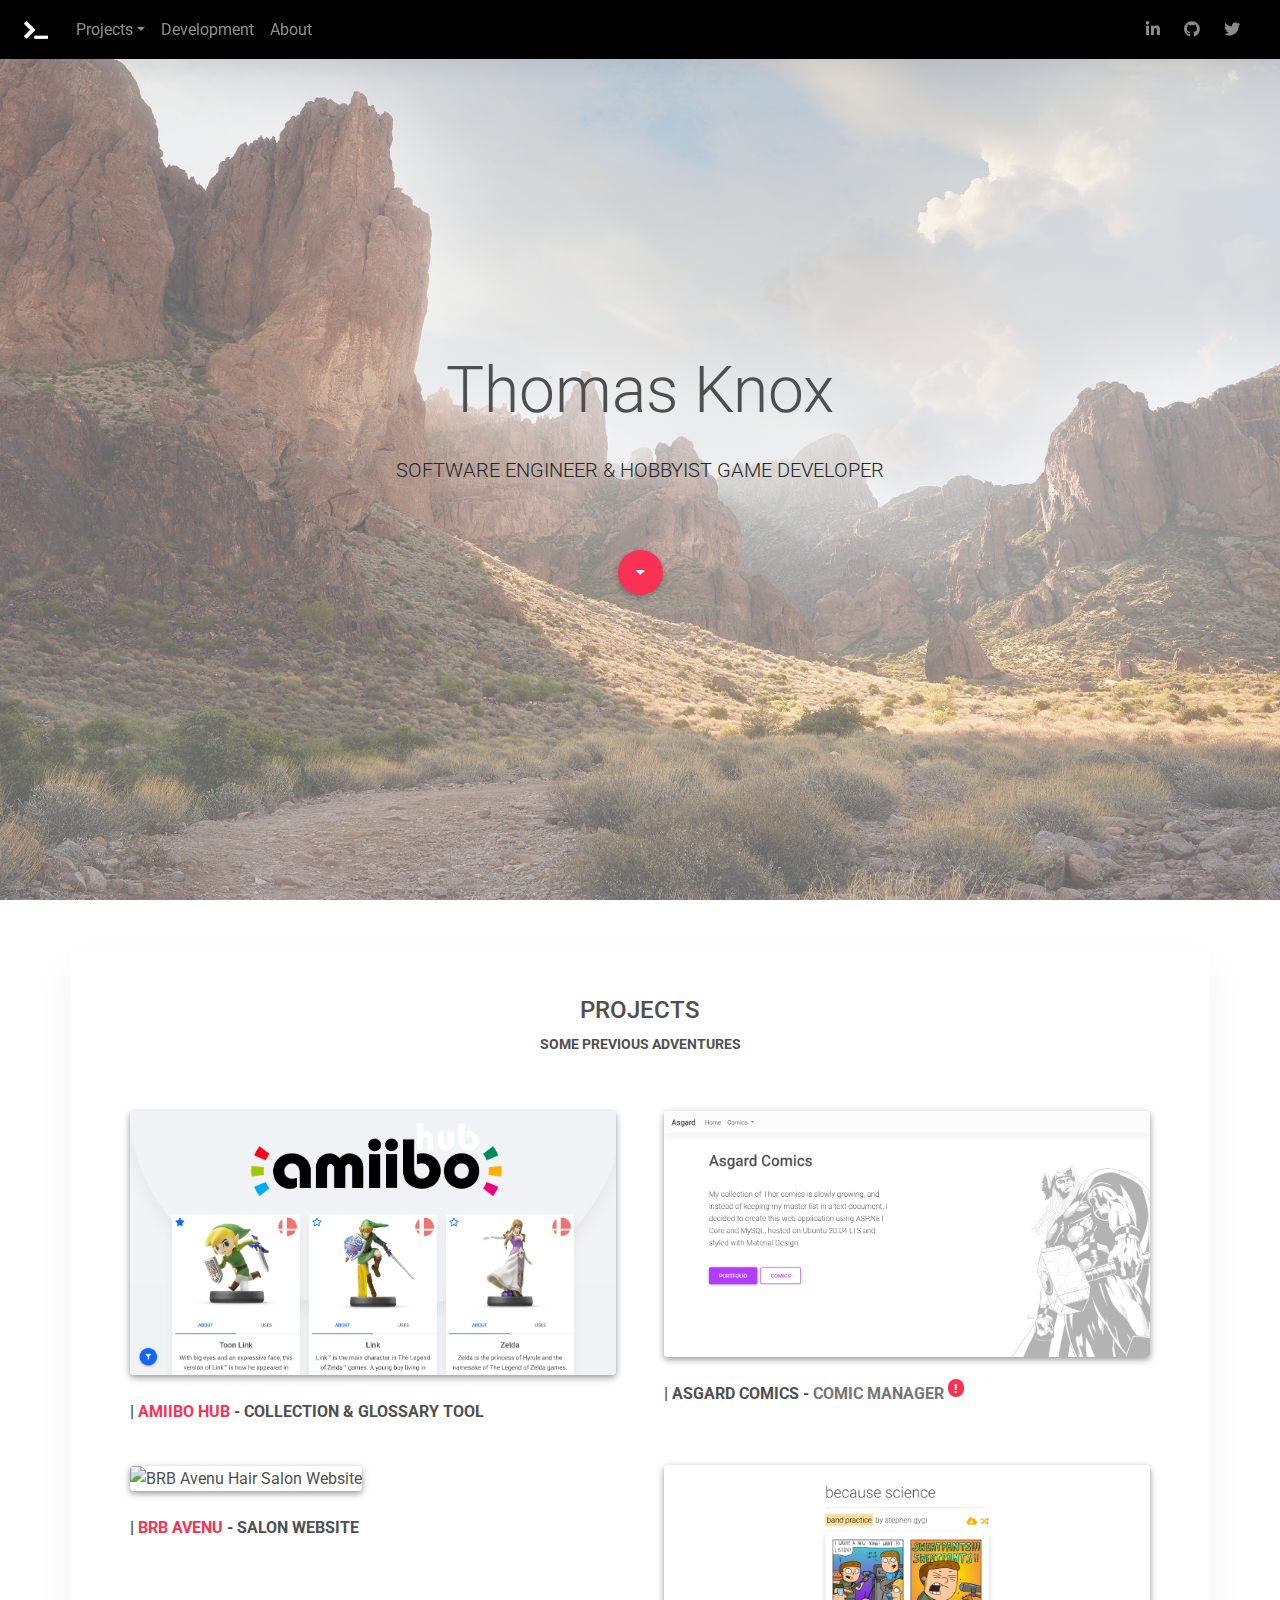
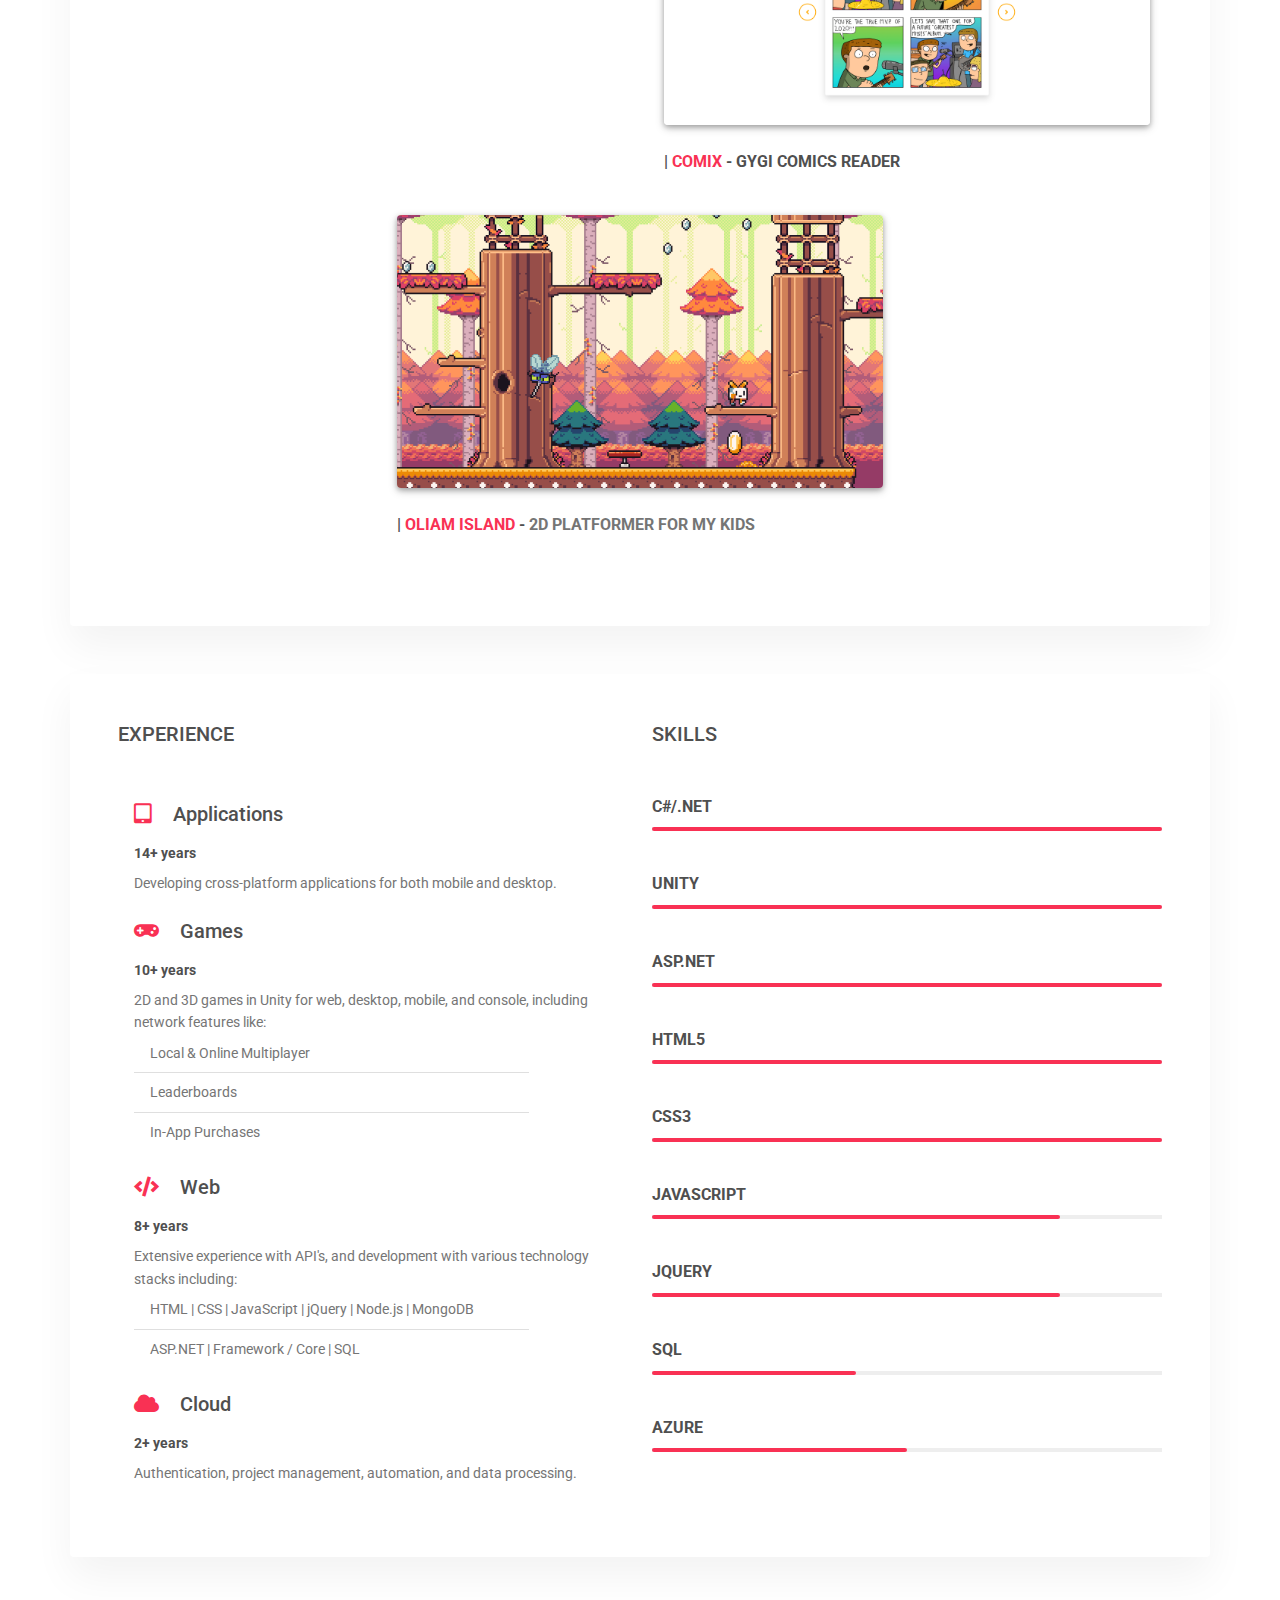
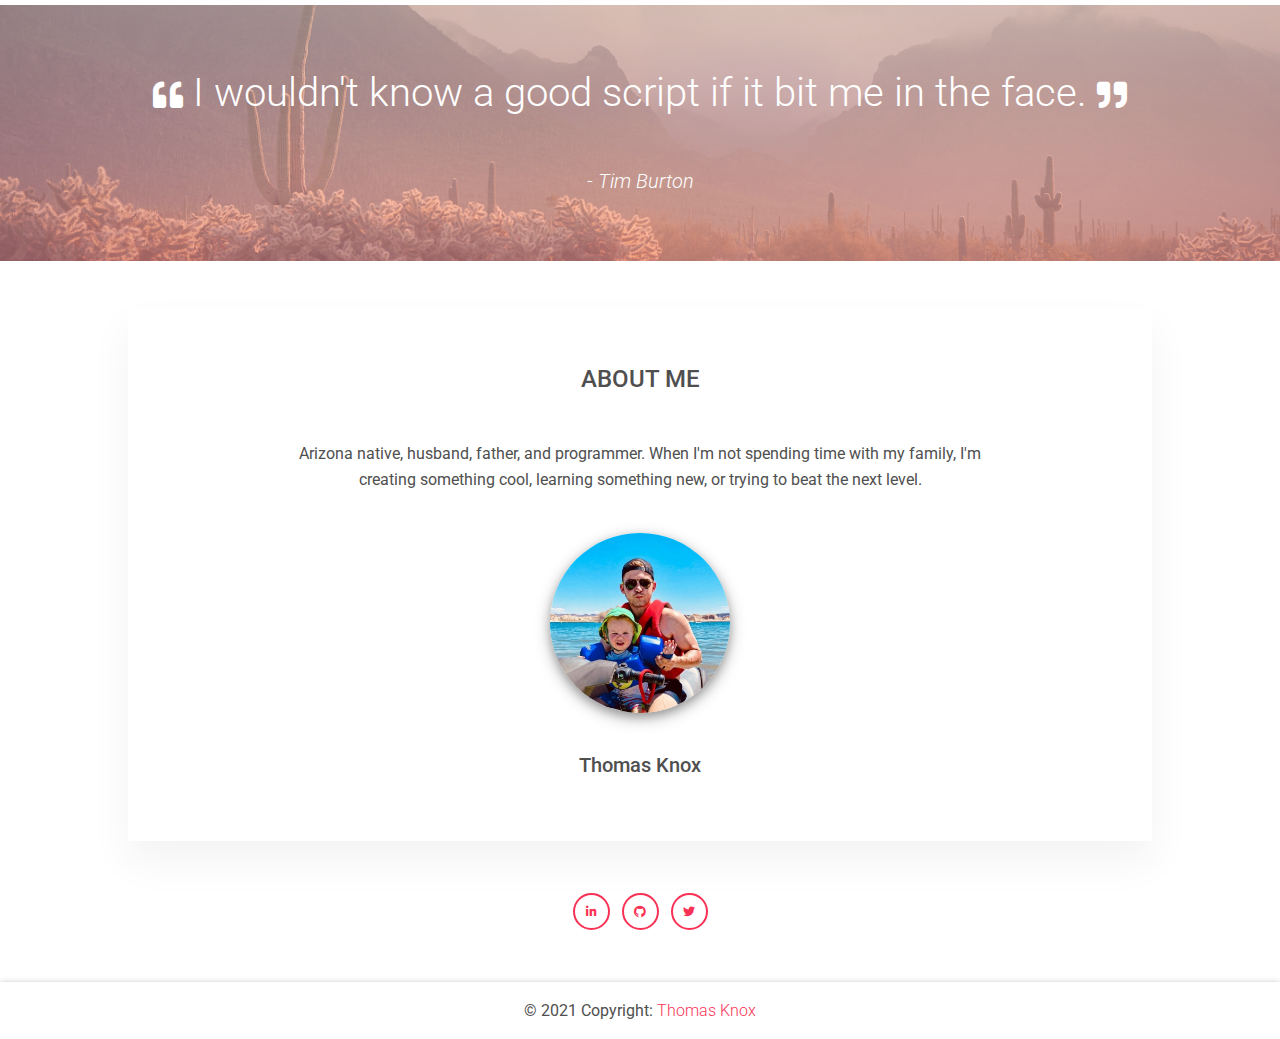
==== commit 1e02c962: "added oliam island site link and changed margin left on asgard notif" ====
--- a/index.html
+++ b/index.html
@@ -155,7 +155,7 @@
             data-mdb-img="img/projects/asgard/asgard-cards-mobile.png" alt="Asgard Comics Cards List View" style="display: none;" />
           <p class="text-uppercase font-weight-bold mt-4" data-mdb-toggle="tooltip" title="Stopped Azure hosting to reduce costs...">
             | Asgard Comics - <span class="text-muted">Comic Manager</span>
-            <span class="badge rounded-pill badge-notification bg-danger ms-0" style="font-size: small;">!</span>
+            <span class="badge rounded-pill badge-notification bg-danger ms-1" style="font-size: small;">!</span>
           </p>
         </div>
         <div class="col-lg-6 mb-4 px-4">
@@ -190,7 +190,8 @@
                 data-mdb-caption="Underwater Level for Oliam Island - a platformer I'm making for my kids."
                 data-mdb-img="img/projects/project-oliam-island-3.png" alt="Kid Friendly 2D Platformer - Underwater Level" 
                 style="display: none;" />
-            <p class="text-uppercase font-weight-bold mt-4">| Oliam Island -
+            <p class="text-uppercase font-weight-bold mt-4">
+              | <a class="link-danger" href="https://oliamisland.com" target="_blank">Oliam Island</a> -
               <span class="text-muted">2D Platformer for My Kids</span>
             </p>
         </div>
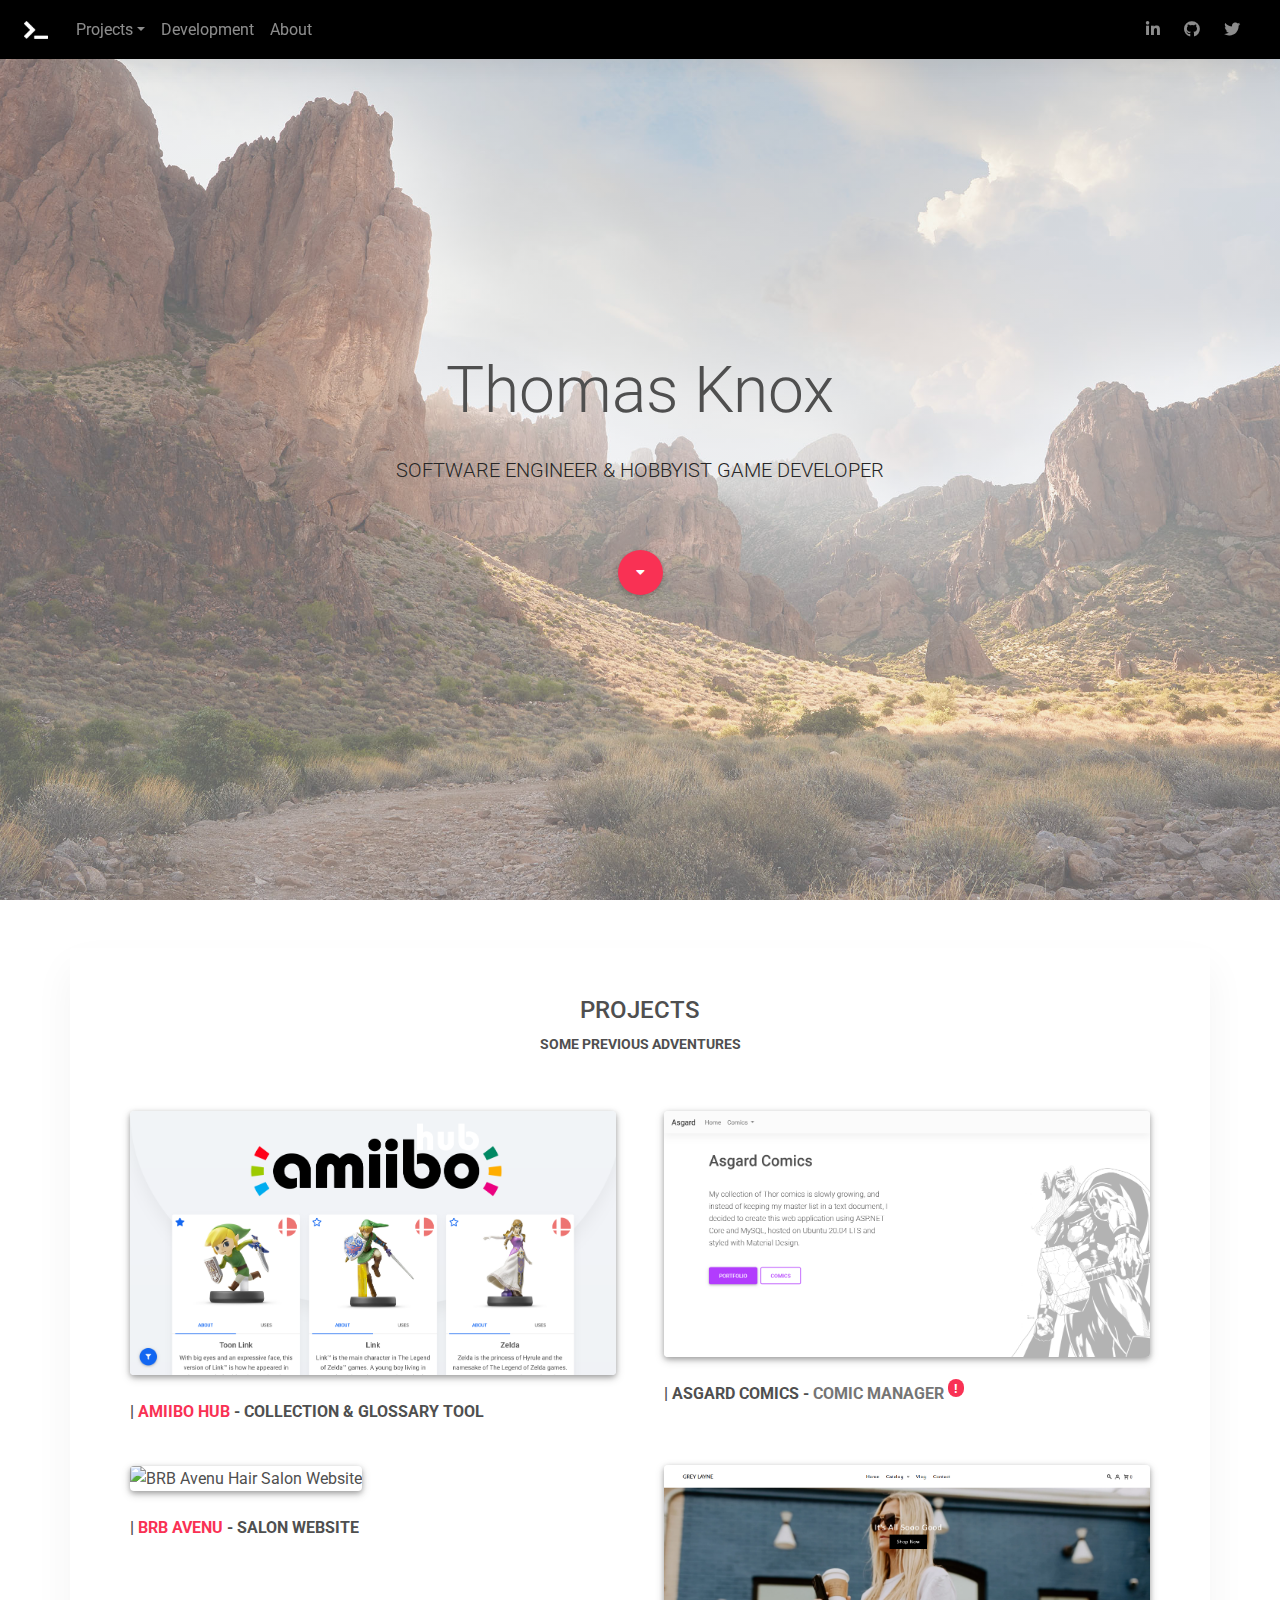
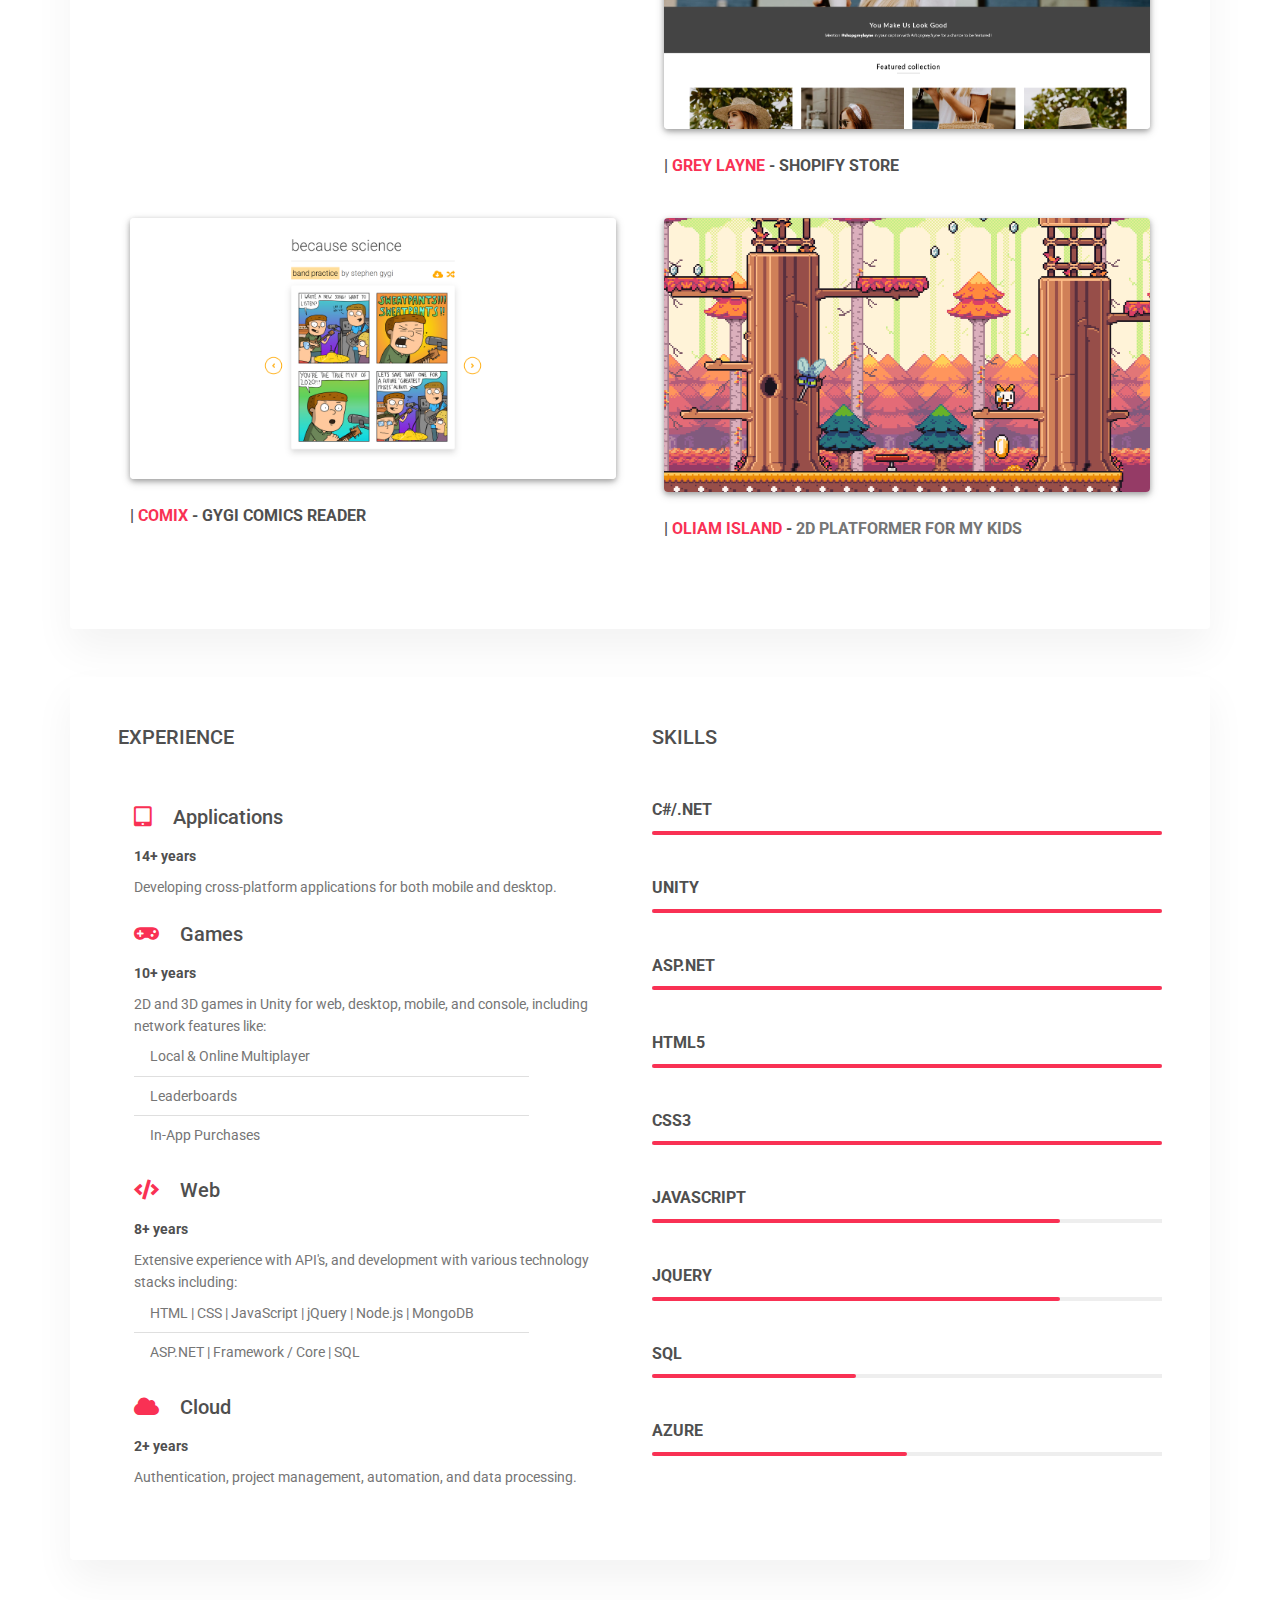
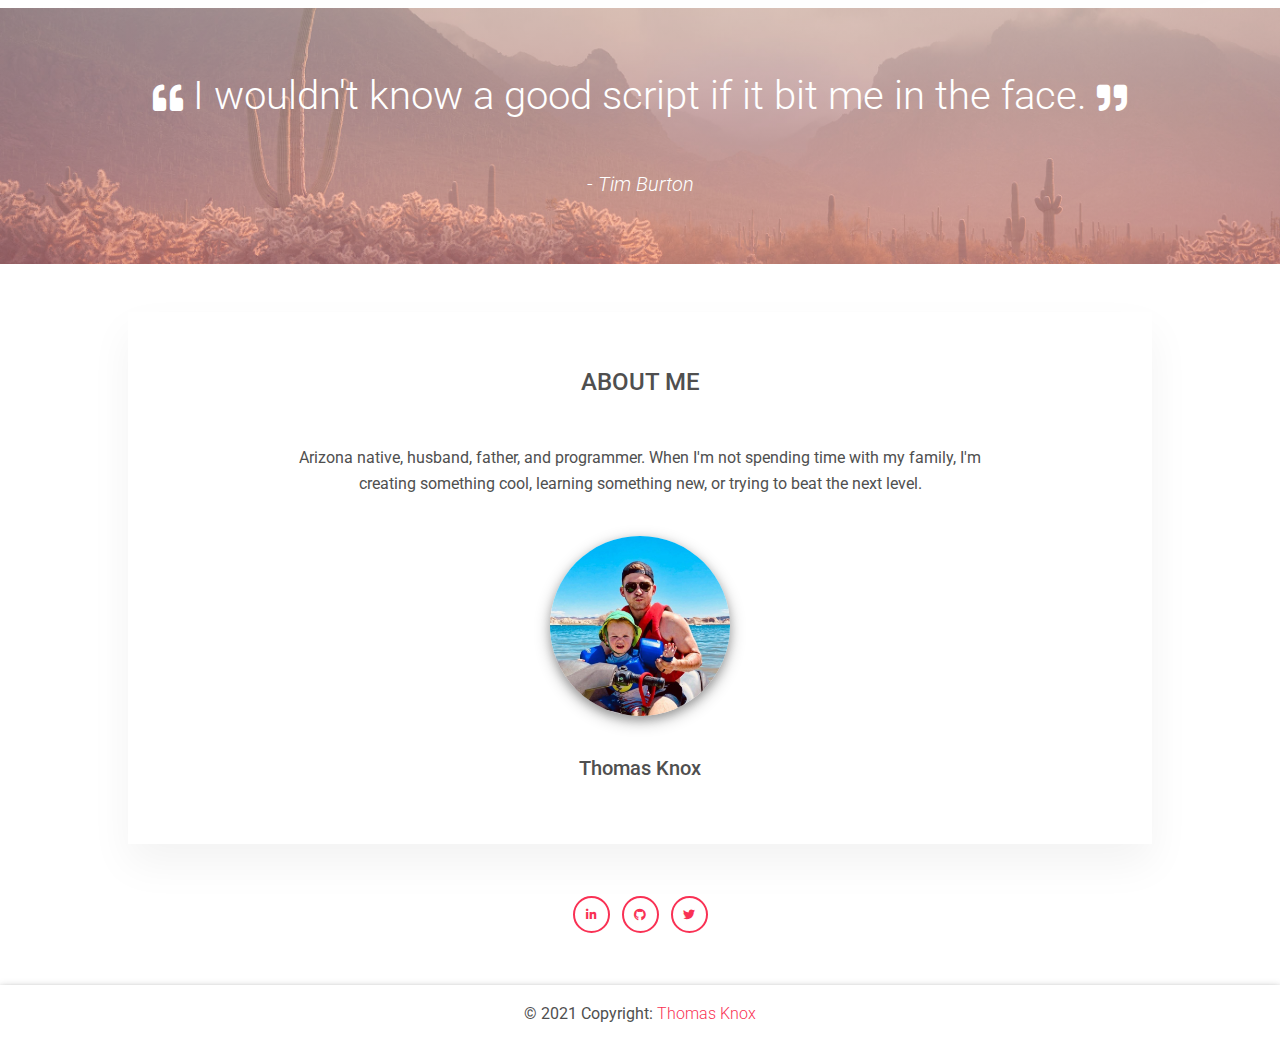
==== commit 5f6c6c1e: "added projects to nav, added grey layne project" ====
--- a/index.html
+++ b/index.html
@@ -12,6 +12,8 @@
   <link rel="stylesheet" href="https://use.fontawesome.com/releases/v5.15.2/css/all.css" />
   <!-- fonts -->
   <link rel="stylesheet" href="https://fonts.googleapis.com/css2?family=Roboto:wght@300;400;500;700&display=swap" />
+  <link rel="stylesheet" href="https://fonts.googleapis.com/css2?family=Lato:wght@700;900&display=swap" />
+  <link rel="stylesheet" href="https://fonts.googleapis.com/css2?family=Rubik:wght@900&display=swap" />
   <!-- mdb -->
   <link rel="stylesheet" href="css/mdb.min.css" />
   <!-- custom -->
@@ -43,13 +45,28 @@
                 </a>
               </li>
               <li>
-                <a class="dropdown-item norse-font" target="_blank" href="http://74.91.126.238/">
-                  Asgard Comics
-                </a>
-              </li>
-              <li>
                 <a class="dropdown-item comix-font" target="_blank" href="https://thorknox.dev/comix/">
                   Comix
+                </a>
+              </li>
+              <li>
+                <a class="dropdown-item rubik-font--black" target="_blank" href="https://oliamisland.com/">
+                  Oliam Island
+                </a>
+              </li>
+              <li>
+                <a class="dropdown-item lato-font" target="_blank" href="https://brbavenu.com/">
+                  BRB Avenu
+                </a>
+              </li>
+              <li>
+                <a class="dropdown-item lato-font--black" target="_blank" href="https://greylayne.com/">
+                  GREY LAYNE
+                </a>
+              </li>
+              <li>
+                <a class="dropdown-item norse-font disabled" href="#!">
+                  Asgard Comics
                 </a>
               </li>
               <li>
@@ -164,6 +181,17 @@
             class="w-100 shadow-1-strong rounded" data-mdb-toggle="tooltip" title="HTML, CSS, JS, Material Design" />
           <p class="text-uppercase font-weight-bold mt-4">
             | <a class="link-danger" href="https://brbavenu.com/" target="_blank">BRB Avenu</a> - Salon Website</p>
+        </div>
+        <div class="col-lg-6 mb-4 px-4">
+          <img src="img/projects/project-grey-layne-0.png" data-mdb-caption="Developed, extended, and currently maintain a Shopify store for a local women owned and operated boutique."
+            data-mdb-img="img/projects/project-grey-layne-0.png" alt="Grey Layne"
+            class="w-100 shadow-1-strong rounded" data-mdb-toggle="tooltip" title="Shopify, HTML, CSS, JS, Liquid" />
+          <img src="img/projects/project-grey-layne-1.png" data-mdb-caption="Product Category Search and Filter"
+            data-mdb-img="img/projects/project-grey-layne-1.png" alt="Product Category Search and Filter" style="display: none;" />
+          <img src="img/projects/project-grey-layne-2.png" data-mdb-caption="Grey Layne Cart"
+            data-mdb-img="img/projects/project-grey-layne-2.png" alt="Grey Layne Cart" style="display: none;" />
+          <p class="text-uppercase font-weight-bold mt-4">
+            | <a class="link-danger" href="https://greylayne.com/" target="_blank">Grey Layne</a> - Shopify Store</p>
         </div>
         <div class="col-lg-6 mb-4 px-4">
           <img src="img/projects/project-comix.png" data-mdb-caption="My friend wanted to read the comics he made!"
--- a/fonts/styles.css
+++ b/fonts/styles.css
@@ -37,4 +37,19 @@
 
 .norse-font {
 	font-family: 'norse-font';
+}
+
+.lato-font {
+	font-family: 'Lato';
+	font-weight: 700;
+}
+
+.lato-font--black {
+	font-family: 'Lato';
+	font-weight: 900;
+}
+
+.rubik-font--black {
+	font-family: 'Rubik';
+	font-weight: 900;
 }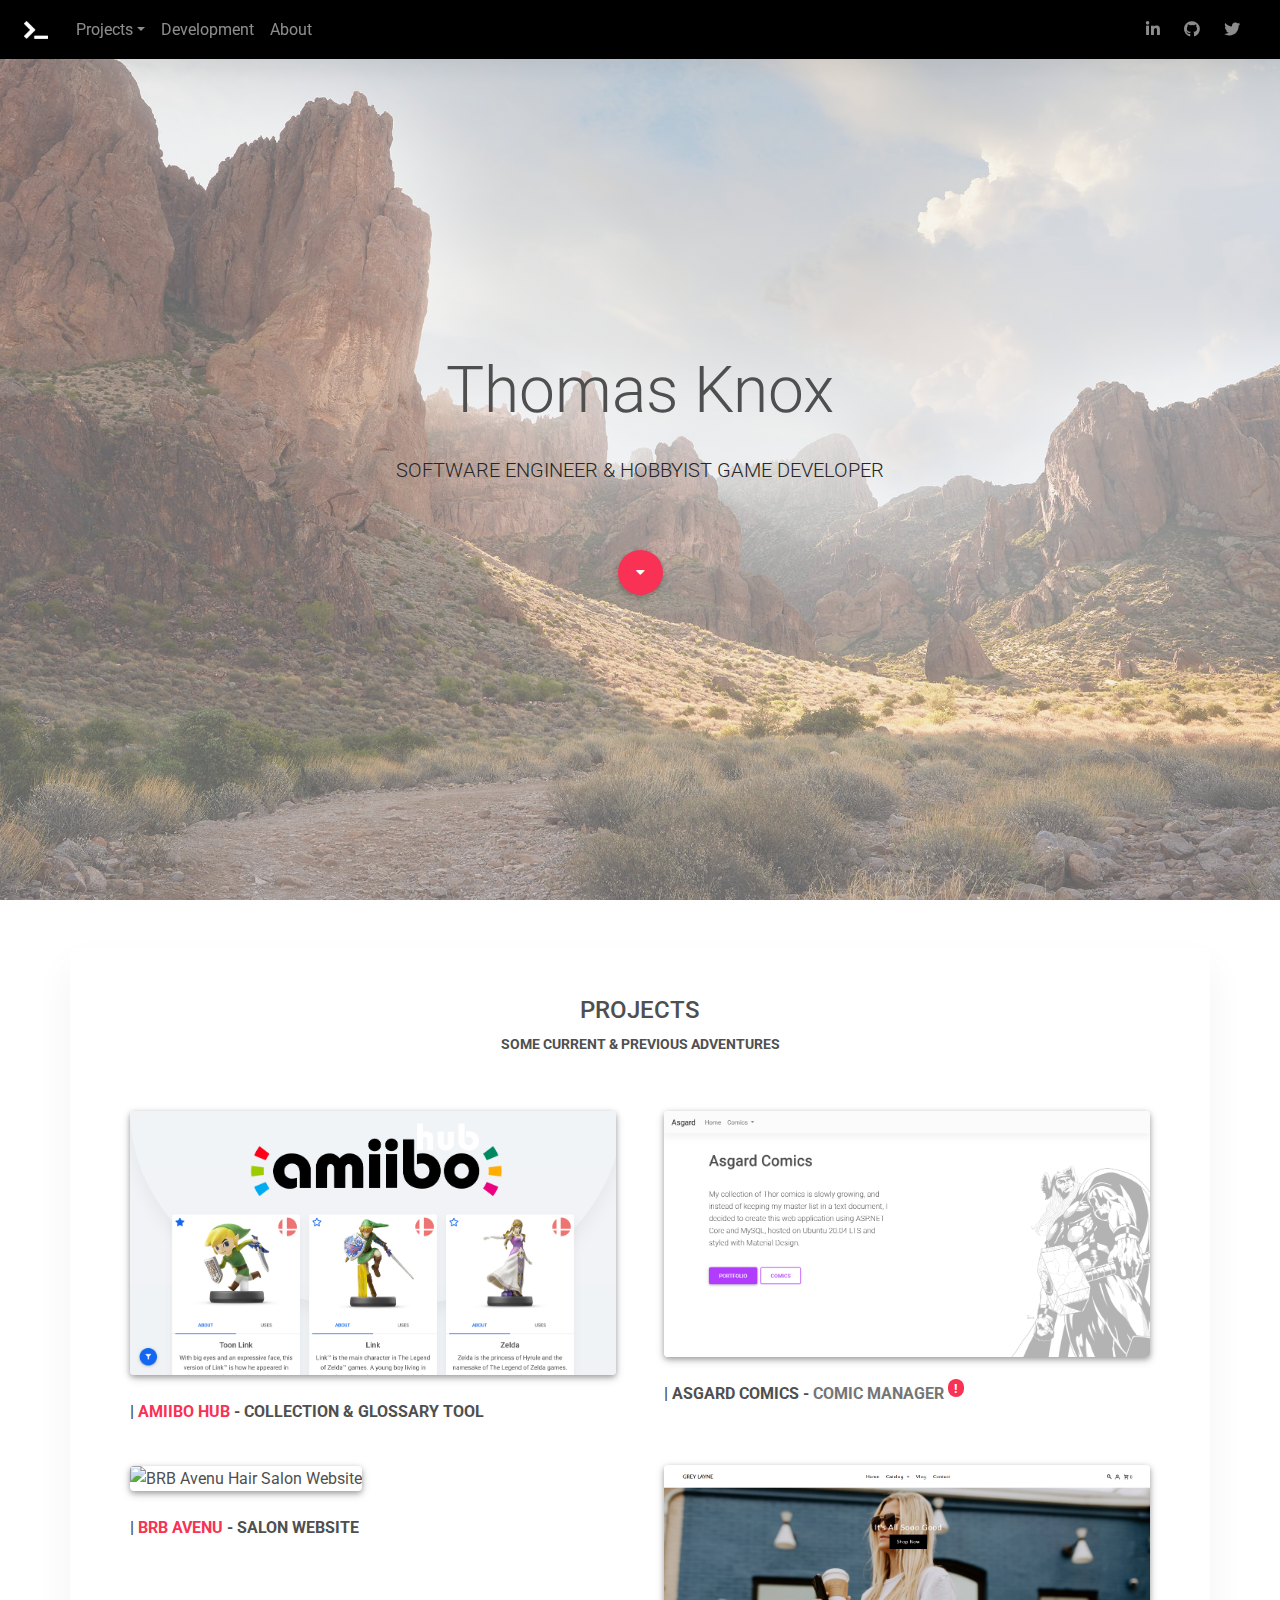
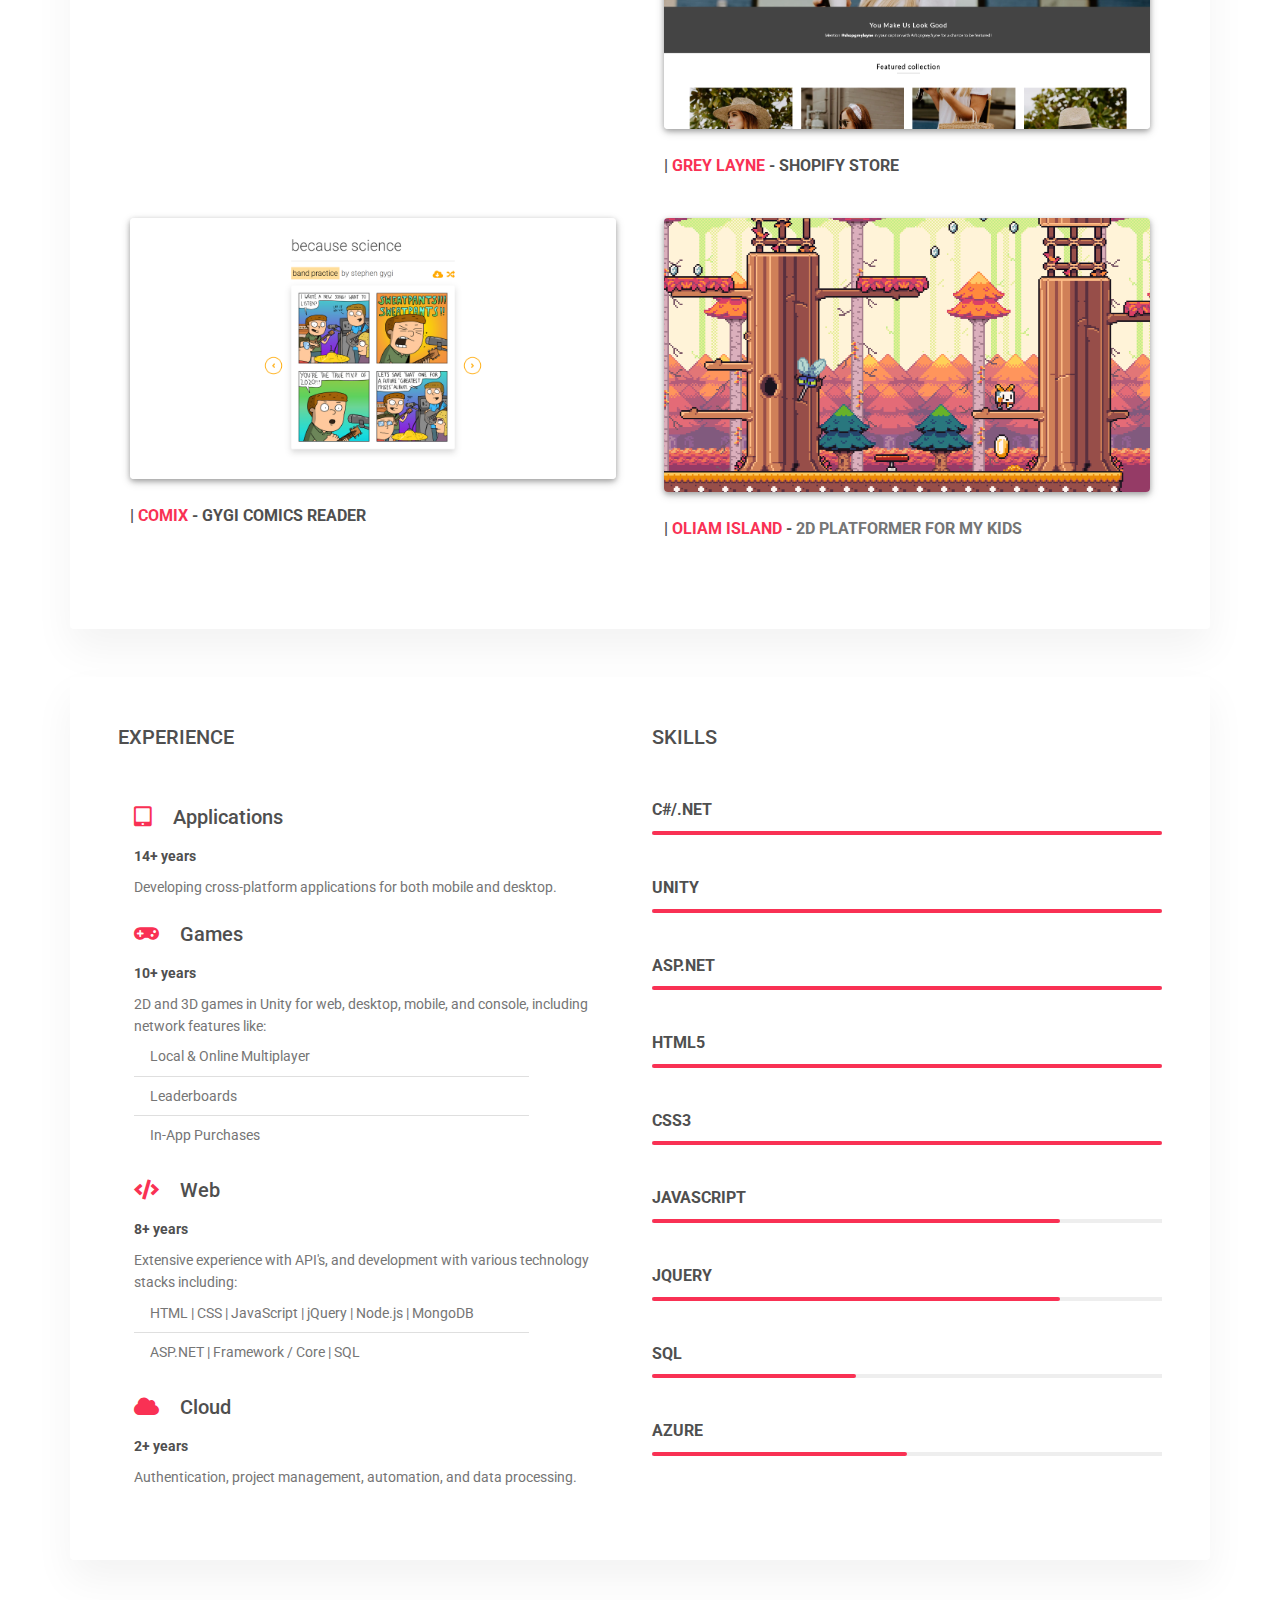
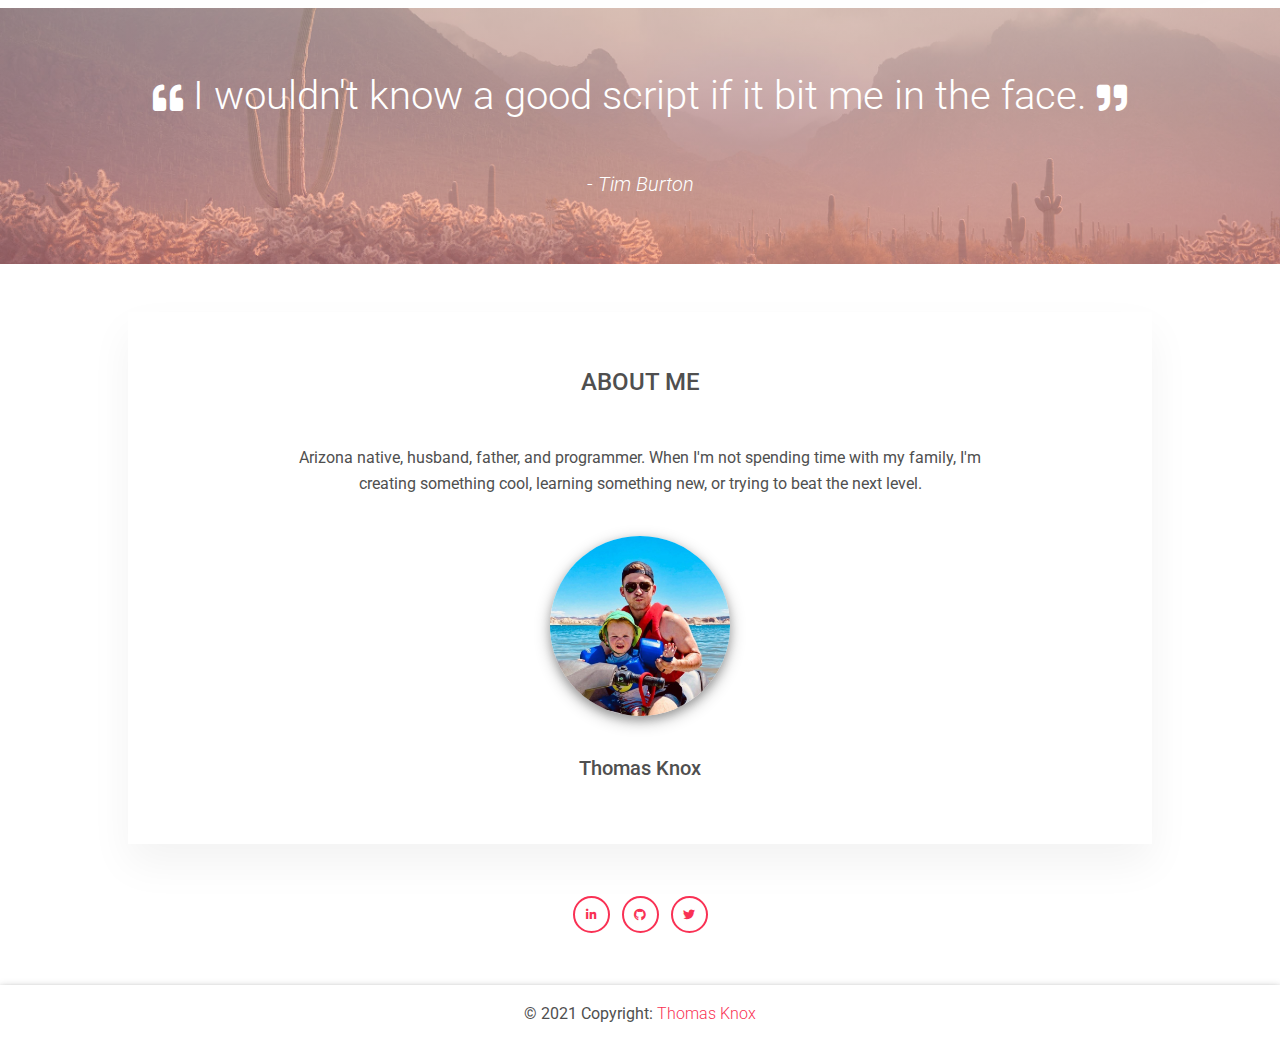
==== commit 8bb8e091: "added 'current' to project subtitle" ====
--- a/index.html
+++ b/index.html
@@ -141,7 +141,7 @@
   <!-- projects -->
   <div class="container my-5 p-5 shadow-5 rounded" id="projects">
     <h4 class="text-uppercase text-center">Projects</h4>
-    <p class="text-center font-weight-bold small text-uppercase mb-5 pb-2">Some Previous Adventures</p>
+    <p class="text-center font-weight-bold small text-uppercase mb-5 pb-2">Some Current & Previous Adventures</p>
     <!--
     <p class="text-center mb-5 mx-auto w-responsive">
       Here are a few things I've been working on recently.
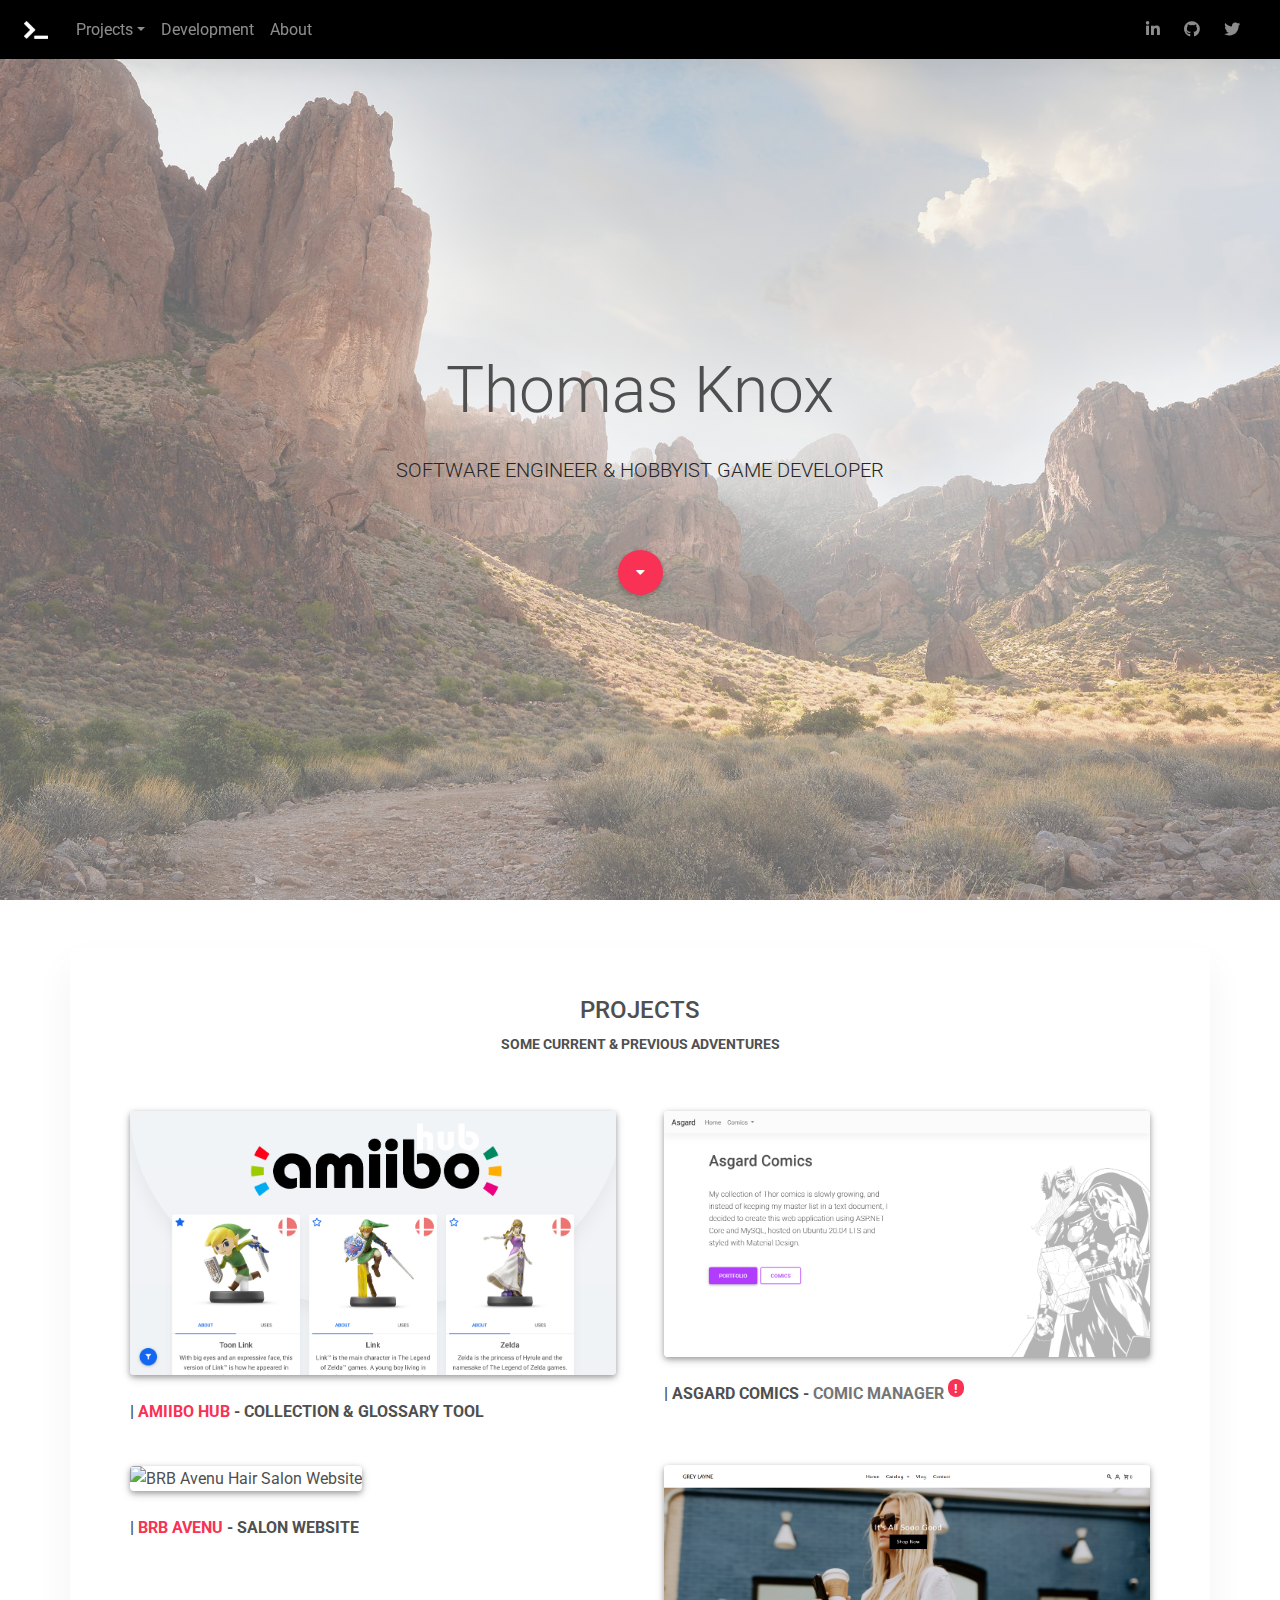
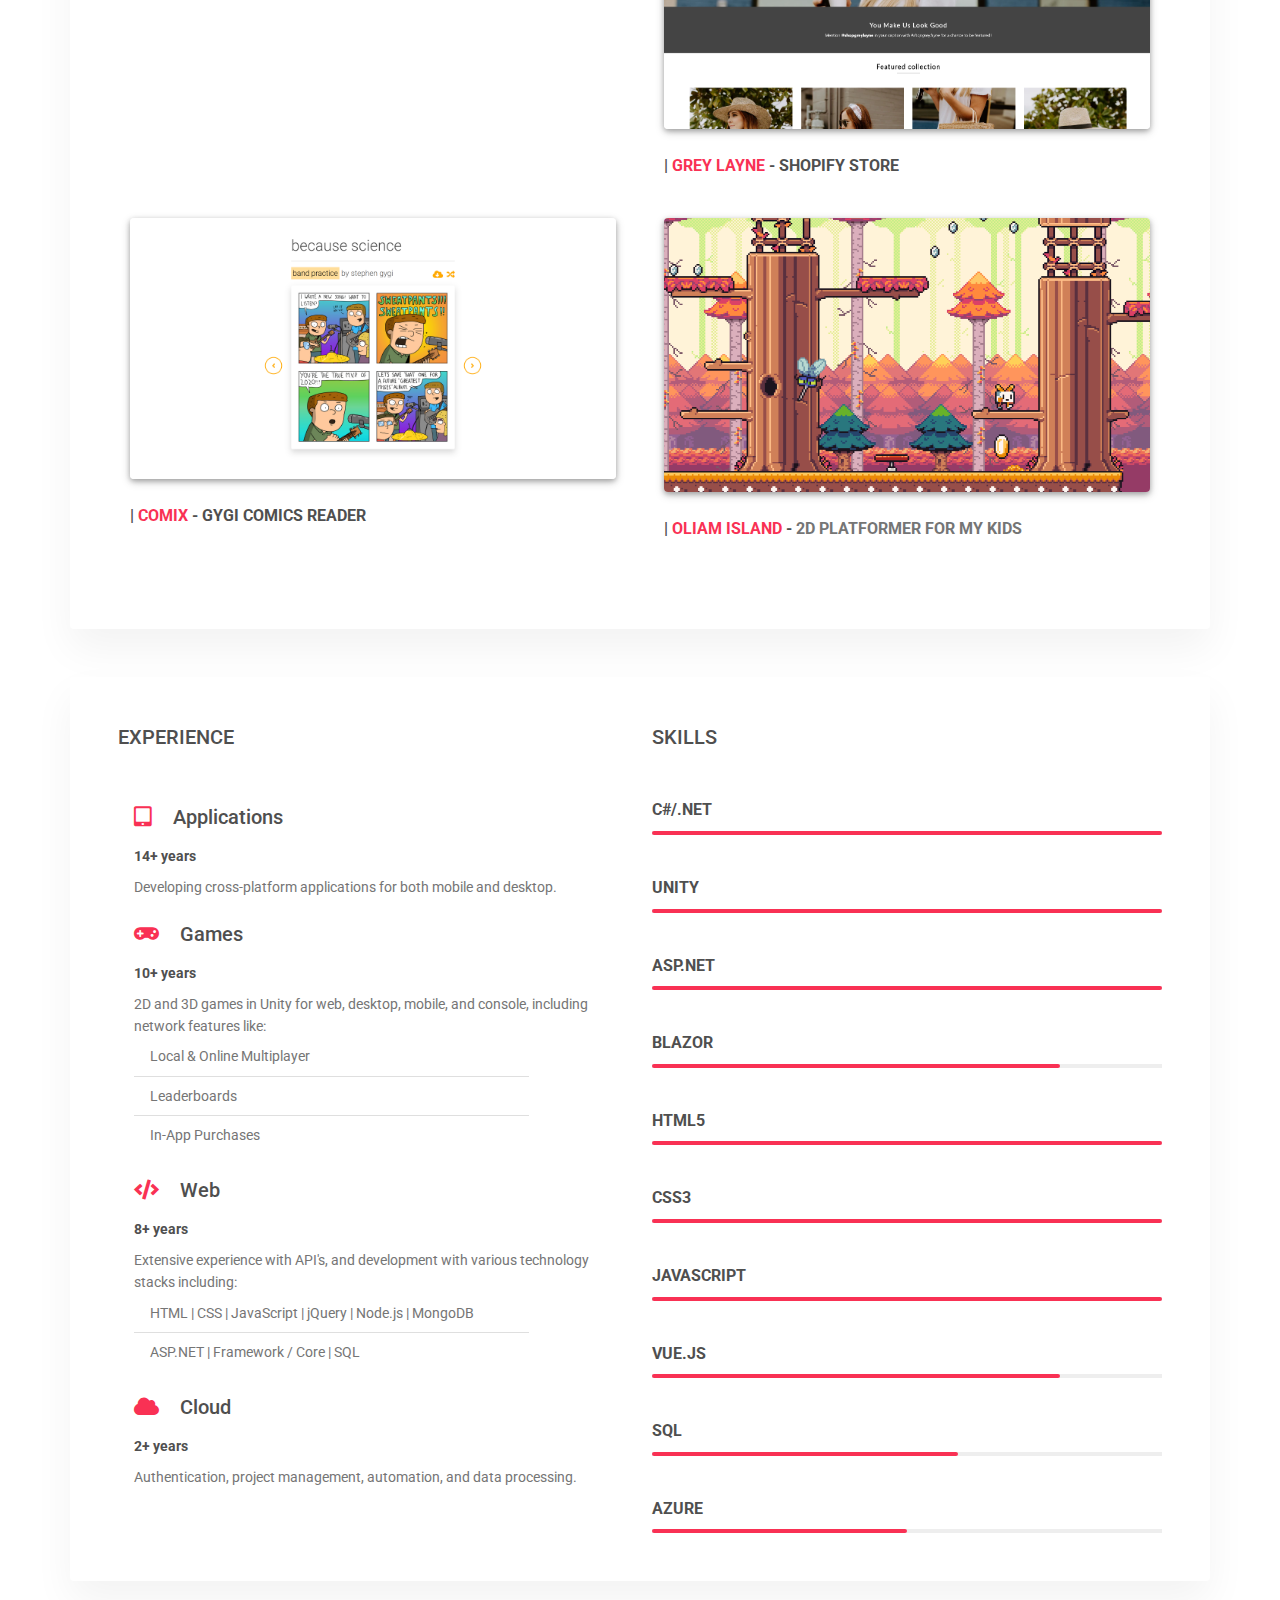
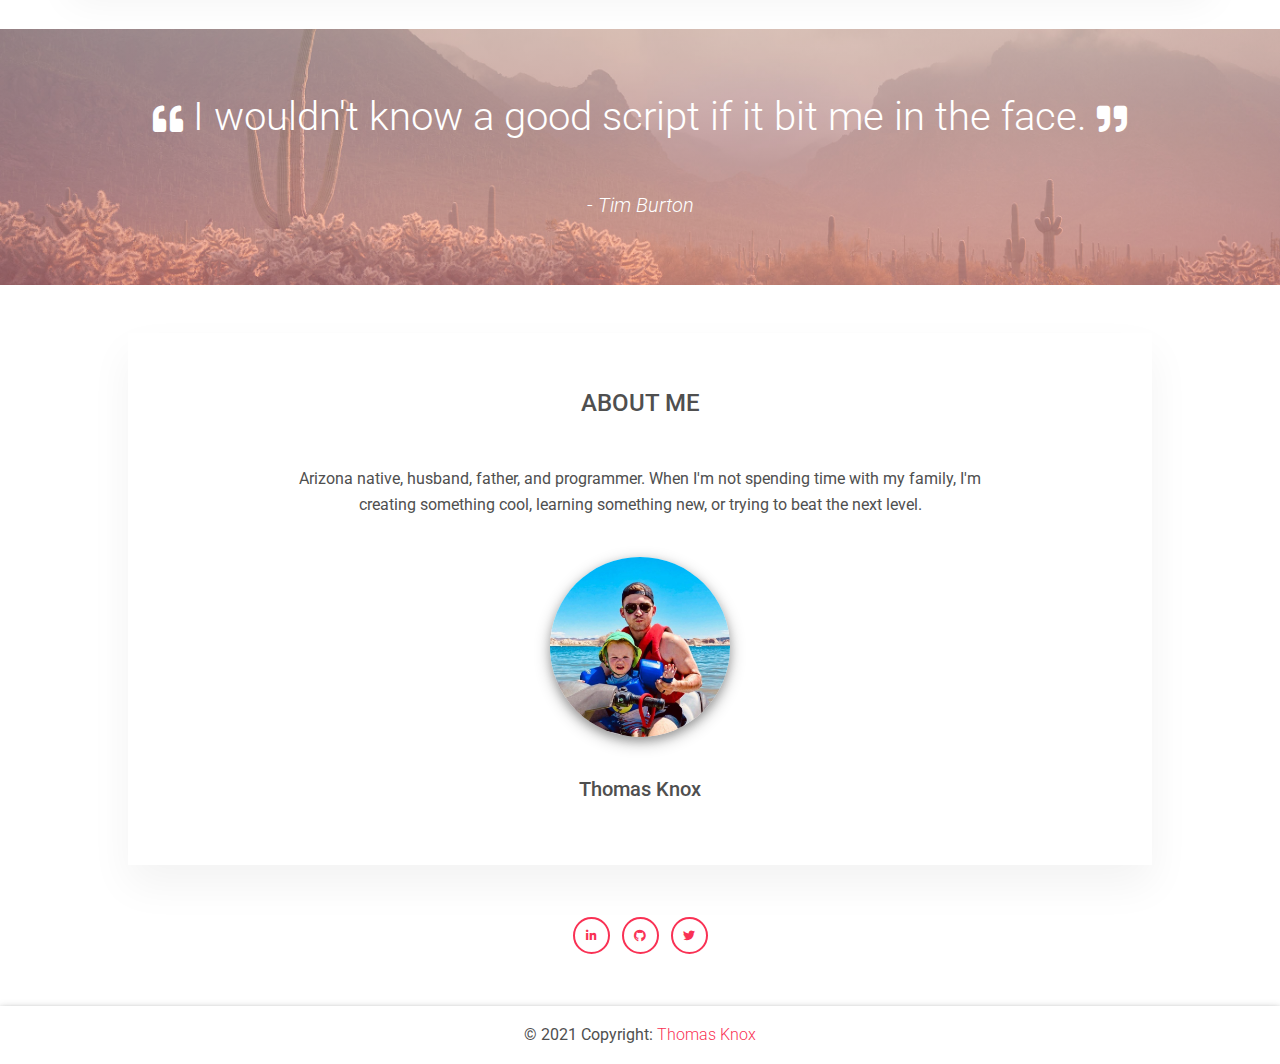
==== commit abe494df: "updated skills progress bars" ====
--- a/index.html
+++ b/index.html
@@ -313,6 +313,11 @@
           <div class="progress-bar bg-danger rounded" role="progressbar" style="width: 100%;" aria-valuenow="25" aria-valuemin="0"
             aria-valuemax="100"></div>
         </div>
+        <p class="font-weight-bold pt-4 mt-3 mb-2">Blazor</p>
+        <div class="progress">
+          <div class="progress-bar bg-danger rounded" role="progressbar" style="width: 80%;" aria-valuenow="25" aria-valuemin="0"
+            aria-valuemax="100"></div>
+        </div>
         <p class="font-weight-bold pt-4 mt-3 mb-2">HTML5</p>
         <div class="progress">
           <div class="progress-bar bg-danger rounded" role="progressbar" style="width: 100%;" aria-valuenow="25" aria-valuemin="0"
@@ -325,17 +330,17 @@
         </div>
         <p class="font-weight-bold pt-4 mt-3 mb-2">Javascript</p>
         <div class="progress">
+          <div class="progress-bar bg-danger rounded" role="progressbar" style="width: 100%;" aria-valuenow="25" aria-valuemin="0"
+            aria-valuemax="100"></div>
+        </div>
+        <p class="font-weight-bold pt-4 mt-3 mb-2">Vue.js</p>
+        <div class="progress">
           <div class="progress-bar bg-danger rounded" role="progressbar" style="width: 80%;" aria-valuenow="25" aria-valuemin="0"
             aria-valuemax="100"></div>
         </div>
-        <p class="font-weight-bold pt-4 mt-3 mb-2">JQuery</p>
-        <div class="progress">
-          <div class="progress-bar bg-danger rounded" role="progressbar" style="width: 80%;" aria-valuenow="25" aria-valuemin="0"
-            aria-valuemax="100"></div>
-        </div>
         <p class="font-weight-bold pt-4 mt-3 mb-2">SQL</p>
         <div class="progress">
-          <div class="progress-bar bg-danger rounded" role="progressbar" style="width: 40%;" aria-valuenow="25" aria-valuemin="0"
+          <div class="progress-bar bg-danger rounded" role="progressbar" style="width: 60%;" aria-valuenow="25" aria-valuemin="0"
             aria-valuemax="100"></div>
         </div>
         <p class="font-weight-bold pt-4 mt-3 mb-2">Azure</p>
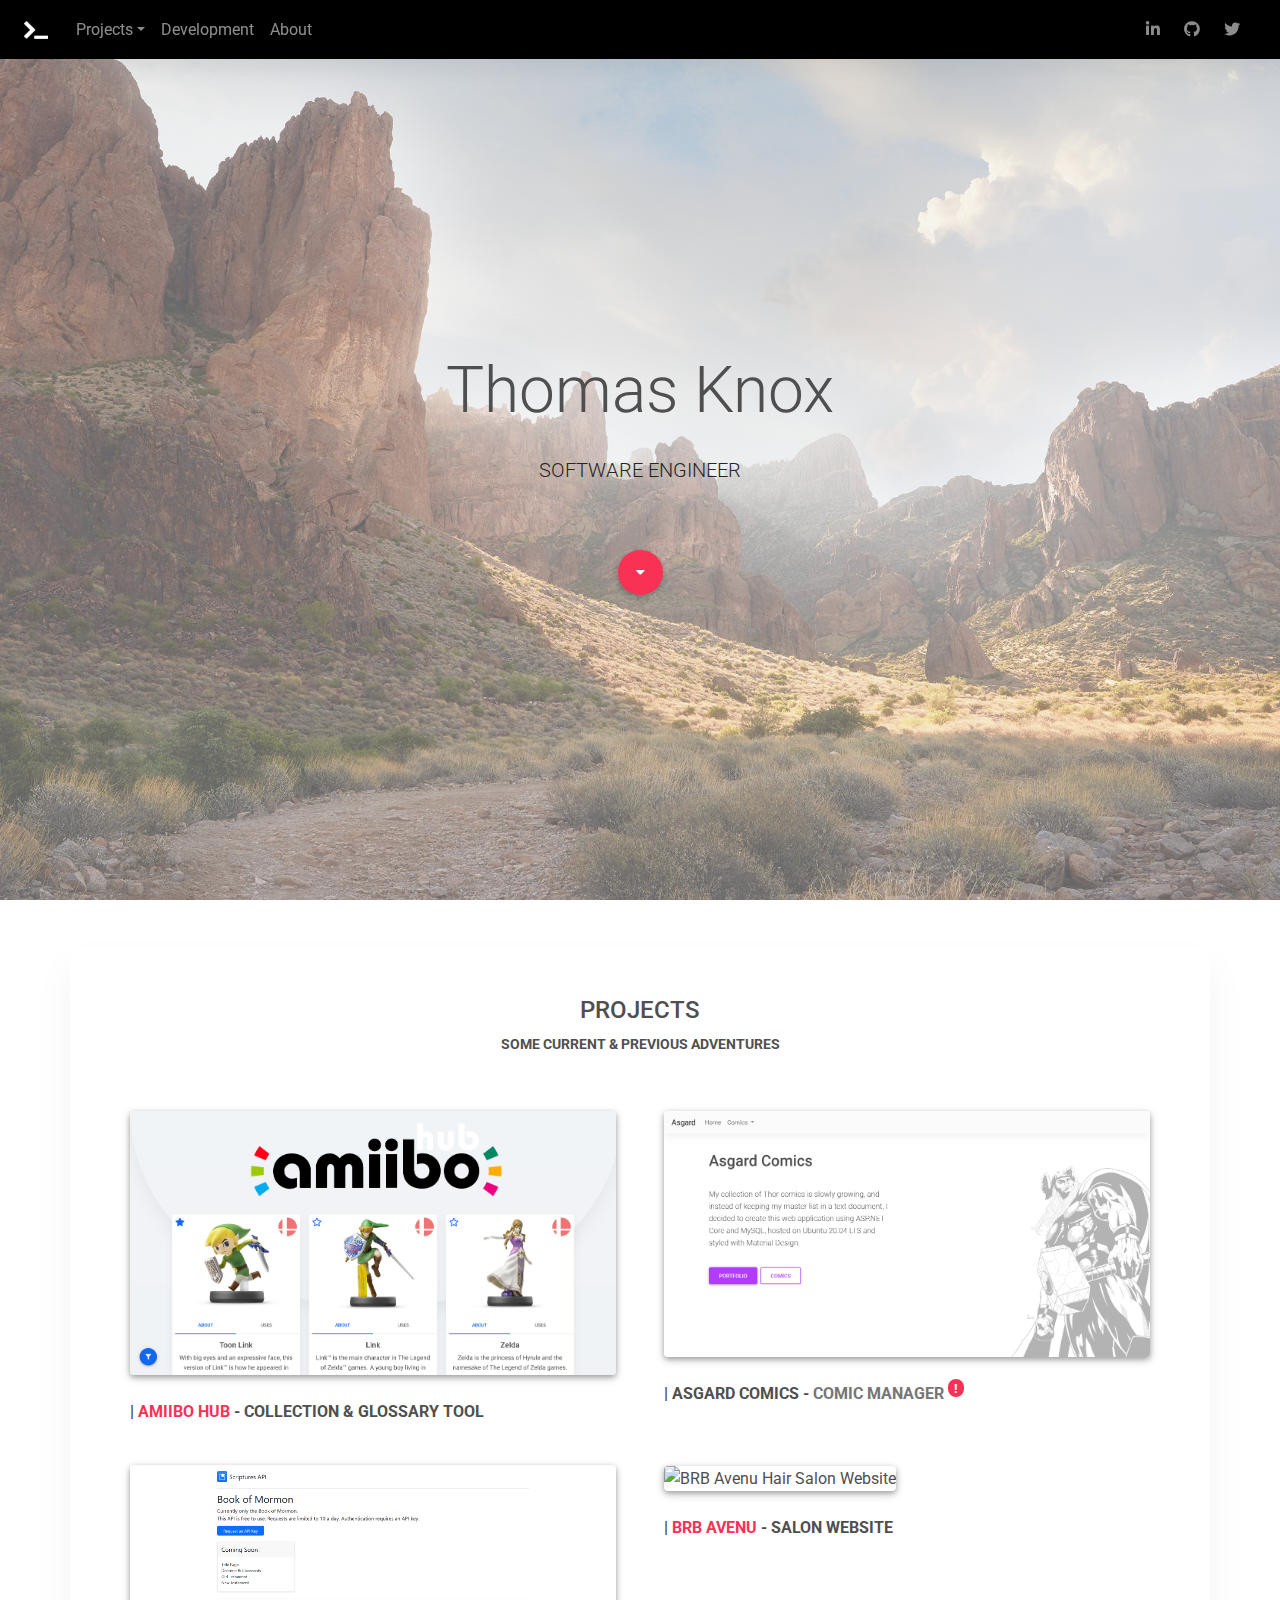
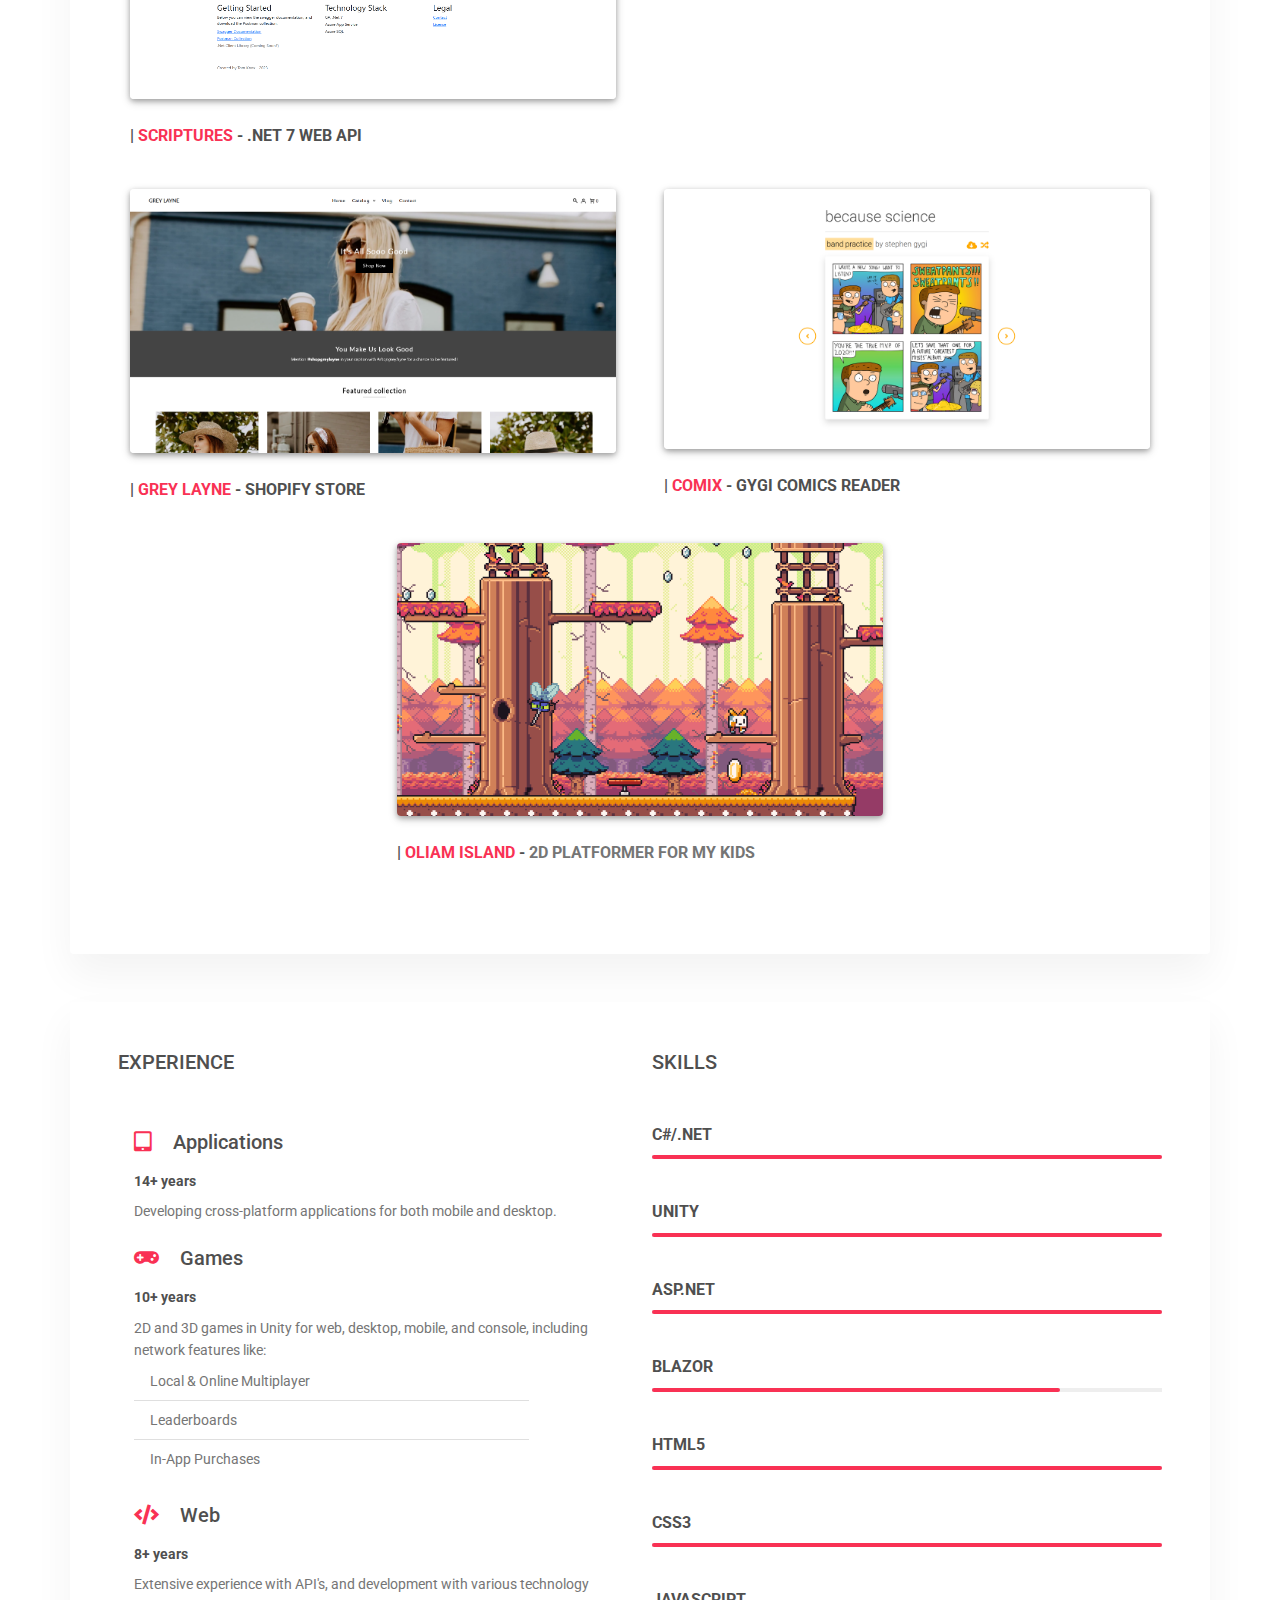
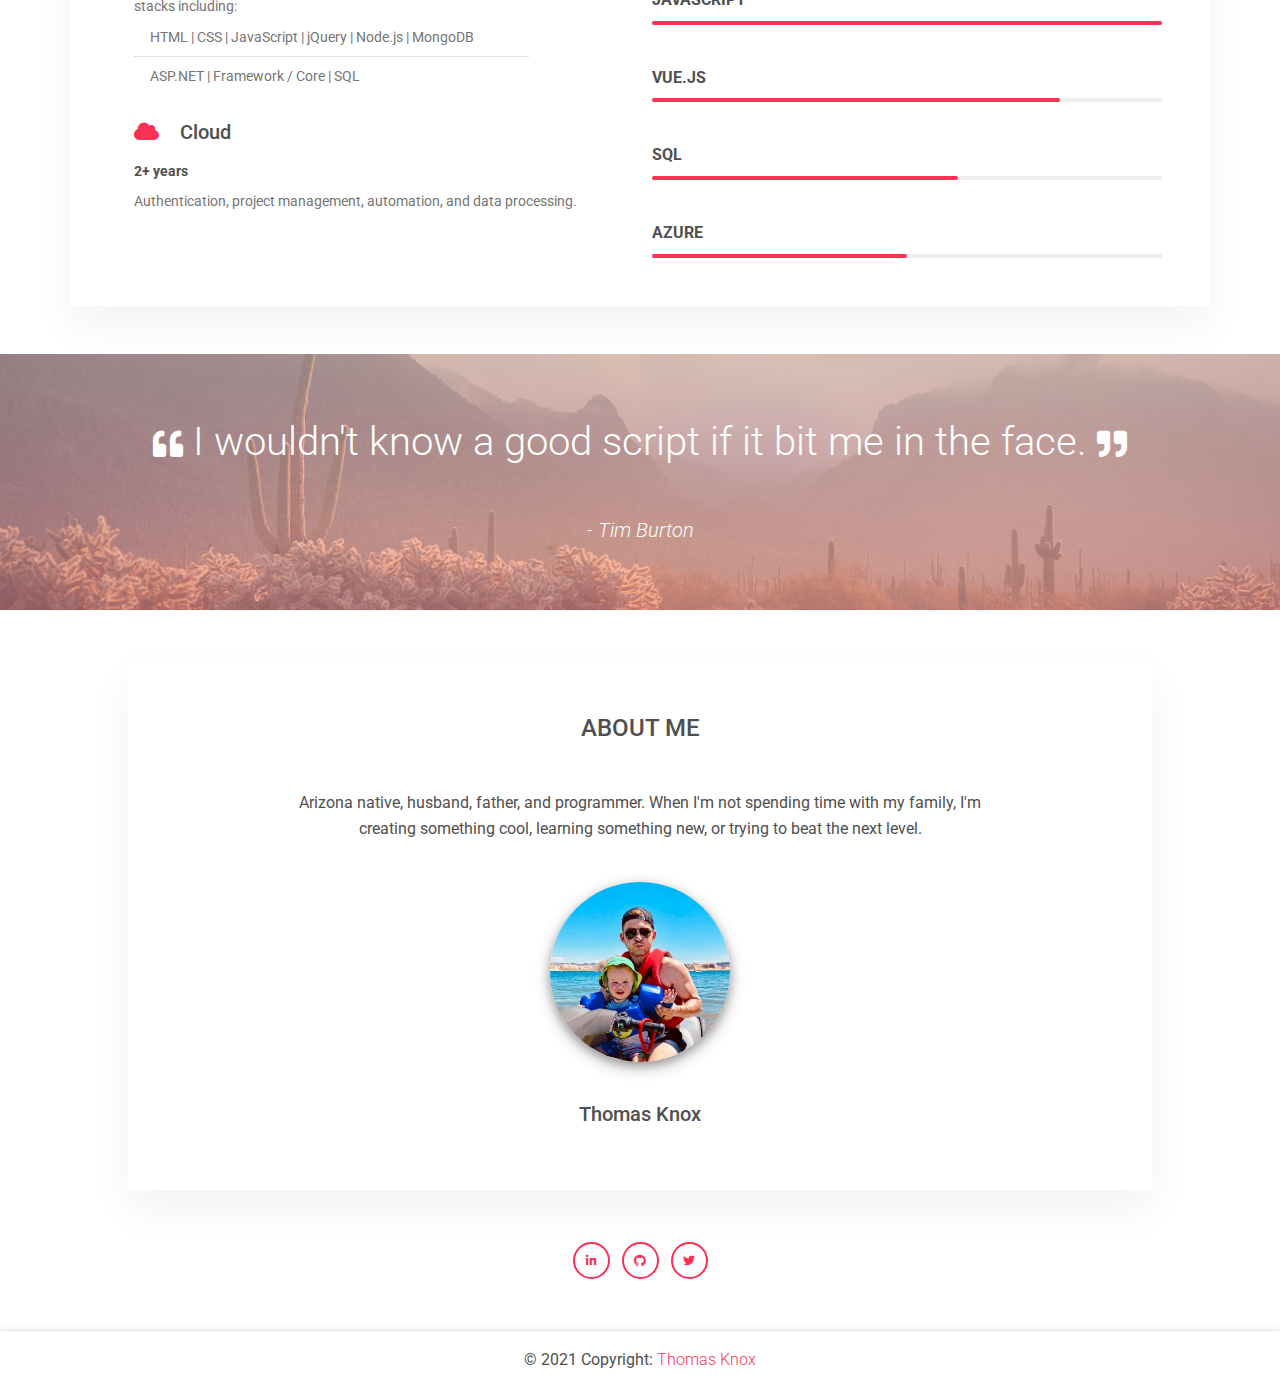
==== commit a4a21195: "added scriptures api proj" ====
--- a/index.html
+++ b/index.html
@@ -50,6 +50,11 @@
                 </a>
               </li>
               <li>
+                <a class="dropdown-item" target="_blank" href="https://scripturesapi.azurewebsites.net/index.html">
+                  Scripture API
+                </a>
+              </li>
+              <li>
                 <a class="dropdown-item rubik-font--black" target="_blank" href="https://oliamisland.com/">
                   Oliam Island
                 </a>
@@ -127,7 +132,7 @@
             Thomas Knox
           </h1>
           <p class="text-uppercase text-dark lead mb-5 px-3">
-            Software Engineer & Hobbyist Game Developer
+            Software Engineer
           </p>
           <a href="#projects" class="mt-3 btn btn-floating btn-lg btn-danger"
             data-mdb-smooth-scroll="smooth-scroll" data-mdb-offset="100" data-mdb-duration="150">
@@ -174,6 +179,13 @@
             | Asgard Comics - <span class="text-muted">Comic Manager</span>
             <span class="badge rounded-pill badge-notification bg-danger ms-1" style="font-size: small;">!</span>
           </p>
+        </div>
+        <div class="col-lg-6 mb-4 px-4">
+          <img src="img/projects/project-bom-api.png" data-mdb-caption="An API (currently) for the Book of Mormon."
+            data-mdb-img="img/projects/project-bom-api.png" alt="Scriptures API Home Page"
+            class="w-100 shadow-1-strong rounded" data-mdb-toggle="tooltip" title="Scriptures API Website" />
+          <p class="text-uppercase font-weight-bold mt-4">
+            | <a class="link-danger" href="https://scripturesapi.azurewebsites.net/index.html" target="_blank">Scriptures</a> - .NET 7 Web API</p>
         </div>
         <div class="col-lg-6 mb-4 px-4">
           <img src="img/projects/project-brb-avenu.png" data-mdb-caption="A website I was contracted to design and maintain."
